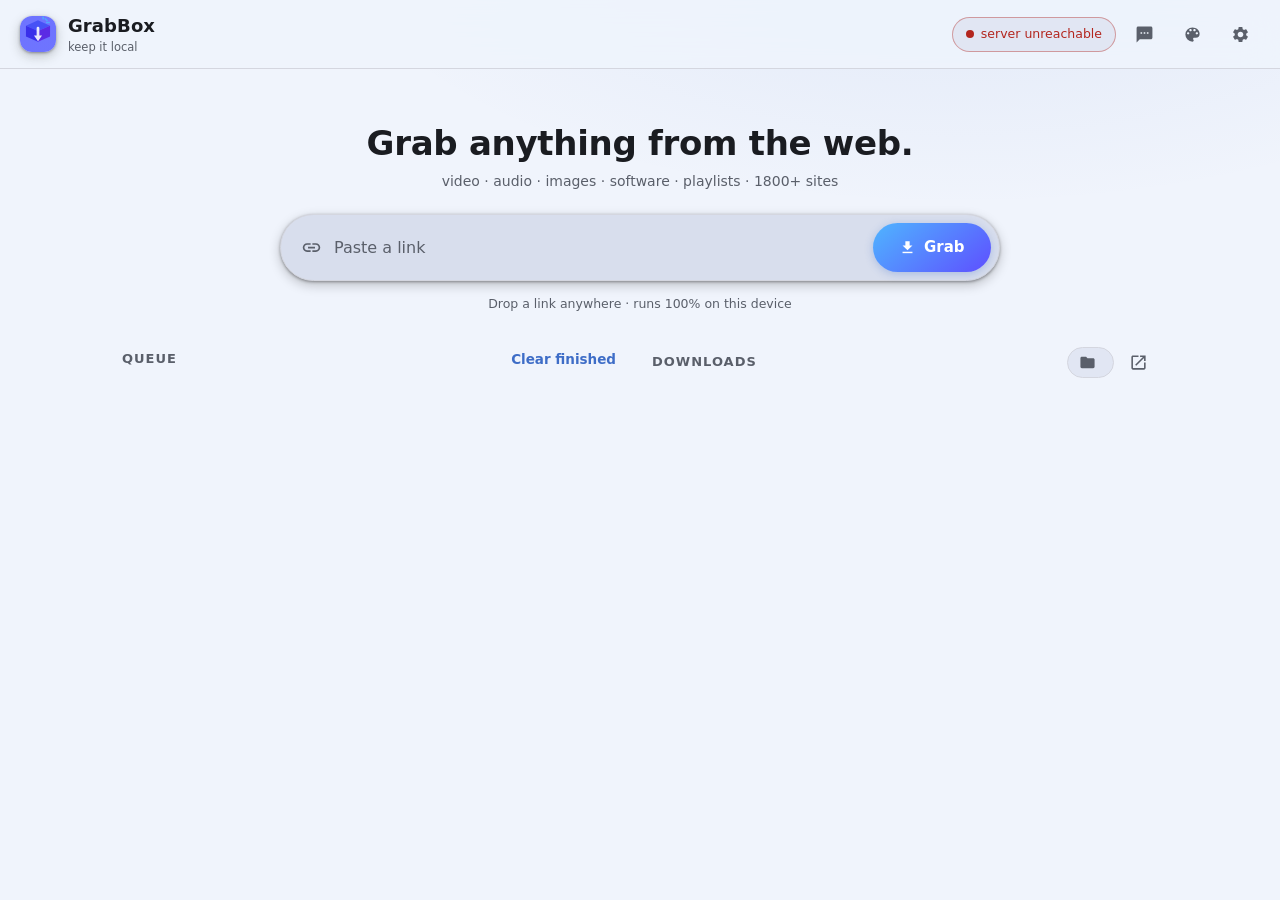
==== grabbox/web/index.html @ bd609af9 "🐎 Horse engine: segmented turbo, pause/resume, persistent queue, Android browser One spec, three sta" ====
<!DOCTYPE html>
<html lang="en">
<head>
<meta charset="utf-8">
<meta name="viewport" content="width=device-width, initial-scale=1">
<title>GrabBox — keep it local</title>
<link rel="stylesheet" href="style.css">
<link rel="icon" href="icon.svg" type="image/svg+xml">
</head>
<body>

<!-- inline icon set (Material paths, currentColor) -->
<svg width="0" height="0" style="position:absolute" aria-hidden="true">
  <symbol id="i-logo" viewBox="0 0 100 100">
      <linearGradient id="gt" x1="16.5" y1="26.8" x2="83.5" y2="26.8">
        <stop offset="0" stop-color="#4652f6"/>
        <stop offset="1" stop-color="#5b2be4"/>
      </linearGradient>

      <linearGradient id="gl" x1="16.5" y1="26.8" x2="50" y2="71.6">
        <stop offset="0" stop-color="#392fea"/>
        <stop offset="1" stop-color="#5b2be4"/>
      </linearGradient>

      <linearGradient id="gr" x1="50" y1="41.6" x2="50" y2="71.6">
        <stop offset="0" stop-color="#5b2be4"/>
        <stop offset="1" stop-color="#631fd8"/>
      </linearGradient>

      <linearGradient id="gs" x1="64" y1="1" x2="86" y2="20">
        <stop offset="0" stop-color="#4faaff"/>
        <stop offset="1" stop-color="#1b7de4"/>
      </linearGradient>

      <linearGradient id="gb" x1="0" y1="0" x2="100" y2="100">
        <stop offset="0" stop-color="#6e74ff"/>
        <stop offset="1" stop-color="#8e5ef4"/>
      </linearGradient>

      <rect x="0" y="0" width="100" height="100" fill="url(#gb)"/>
      <path d="M50.00,12.00 83.50,26.80 50.00,41.60 16.50,26.80 Z" fill="url(#gt)"/>
      <path d="M16.50,26.80 50.00,41.60 50.00,71.60 16.50,56.80 Z" fill="url(#gl)"/>
      <path d="M50.00,41.60 83.50,26.80 83.50,56.80 50.00,71.60 Z" fill="url(#gr)"/>
      <path d="M64.40,1.00 64.71,1.02 65.02,1.10 65.31,1.22 65.58,1.38 65.81,1.59 66.02,1.82 66.18,2.09 66.30,2.38 66.38,2.69 66.40,3.00 66.40,8.00 66.38,8.31 66.30,8.62 66.18,8.91 66.02,9.18 65.81,9.41 65.58,9.62 65.31,9.78 65.02,9.90 64.71,9.98 64.40,10.00 64.00,10.00 63.69,9.98 63.38,9.90 63.09,9.78 62.82,9.62 62.59,9.41 62.38,9.18 62.22,8.91 62.10,8.62 62.02,8.31 62.00,8.00 62.00,3.00 62.02,2.69 62.10,2.38 62.22,2.09 62.38,1.82 62.59,1.59 62.82,1.38 63.09,1.22 63.38,1.10 63.69,1.02 64.00,1.00 Z" fill="url(#gs)" opacity="0.95"/>
      <path d="M76.41,11.09 76.78,11.59 76.98,12.19 76.98,12.81 76.78,13.41 76.41,13.91 75.91,14.28 75.31,14.48 74.69,14.48 74.09,14.28 73.59,13.91 68.59,8.91 68.22,8.41 68.02,7.81 68.02,7.19 68.22,6.59 68.59,6.09 69.09,5.72 69.69,5.52 70.31,5.52 70.91,5.72 71.41,6.09 Z" fill="url(#gs)" opacity="0.95"/>
      <path d="M81.00,16.00 81.31,16.02 81.62,16.10 81.91,16.22 82.18,16.38 82.41,16.59 82.62,16.82 82.78,17.09 82.90,17.38 82.98,17.69 83.00,18.00 83.00,18.40 82.98,18.71 82.90,19.02 82.78,19.31 82.62,19.58 82.41,19.81 82.18,20.02 81.91,20.18 81.62,20.30 81.31,20.38 81.00,20.40 74.00,20.40 73.69,20.38 73.38,20.30 73.09,20.18 72.82,20.02 72.59,19.81 72.38,19.58 72.22,19.31 72.10,19.02 72.02,18.71 72.00,18.40 72.00,18.00 72.02,17.69 72.10,17.38 72.22,17.09 72.38,16.82 72.59,16.59 72.82,16.38 73.09,16.22 73.38,16.10 73.69,16.02 74.00,16.00 Z" fill="url(#gs)" opacity="0.95"/>
      <path d="M50.00,30.00 50.59,30.05 51.17,30.19 51.73,30.41 52.23,30.73 52.69,31.11 53.07,31.57 53.39,32.07 53.61,32.63 53.75,33.21 53.80,33.80 53.80,53.70 53.75,54.29 53.61,54.87 53.39,55.43 53.07,55.93 52.69,56.39 52.23,56.77 51.73,57.09 51.17,57.31 50.59,57.45 50.00,57.50 50.00,57.50 49.41,57.45 48.83,57.31 48.27,57.09 47.77,56.77 47.31,56.39 46.93,55.93 46.61,55.43 46.39,54.87 46.25,54.29 46.20,53.70 46.20,33.80 46.25,33.21 46.39,32.63 46.61,32.07 46.93,31.57 47.31,31.11 47.77,30.73 48.27,30.41 48.83,30.19 49.41,30.05 50.00,30.00 Z M38.80,54.00 61.20,54.00 50.00,70.00 Z" fill="#fff" fill-opacity="0.88"/>
  </symbol>
  <symbol id="i-download" viewBox="0 0 24 24"><path d="M19 9h-4V3H9v6H5l7 7 7-7z" fill="currentColor"/><path d="M5 18v2h14v-2H5z" fill="currentColor"/></symbol>
  <symbol id="i-settings" viewBox="0 0 24 24"><path d="M19.14 12.94c.04-.3.06-.61.06-.94s-.02-.64-.07-.94l2.03-1.58c.18-.14.23-.41.12-.61l-1.92-3.32c-.12-.22-.37-.29-.59-.22l-2.39.96c-.5-.38-1.03-.7-1.62-.94l-.36-2.54c-.04-.24-.24-.41-.48-.41h-3.84c-.24 0-.43.17-.47.41l-.36 2.54c-.59.24-1.13.57-1.62.94l-2.39-.96c-.22-.08-.47 0-.59.22L2.74 8.87c-.12.21-.08.47.12.61l2.03 1.58c-.05.3-.09.63-.09.94s.02.64.07.94l-2.03 1.58c-.18.14-.23.41-.12.61l1.92 3.32c.12.22.37.29.59.22l2.39-.96c.5.38 1.03.7 1.62.94l.36 2.54c.05.24.24.41.48.41h3.84c.24 0 .44-.17.47-.41l.36-2.54c.59-.24 1.13-.56 1.62-.94l2.39.96c.22.08.47 0 .59-.22l1.92-3.32c.12-.22.07-.47-.12-.61l-2.01-1.58zM12 15.6c-1.98 0-3.6-1.62-3.6-3.6s1.62-3.6 3.6-3.6 3.6 1.62 3.6 3.6-1.62 3.6-3.6 3.6z" fill="currentColor"/></symbol>
  <symbol id="i-palette" viewBox="0 0 24 24"><path d="M12 3a9 9 0 0 0 0 18c.83 0 1.5-.67 1.5-1.5 0-.39-.15-.74-.39-1.01-.23-.26-.38-.61-.38-.99 0-.83.67-1.5 1.5-1.5H16a5 5 0 0 0 5-5c0-4.42-4.03-8-9-8zm-5.5 9c-.83 0-1.5-.67-1.5-1.5S5.67 9 6.5 9 8 9.67 8 10.5 7.33 12 6.5 12zm3-4C8.67 8 8 7.33 8 6.5S8.67 5 9.5 5s1.5.67 1.5 1.5S10.33 8 9.5 8zm5 0c-.83 0-1.5-.67-1.5-1.5S13.67 5 14.5 5s1.5.67 1.5 1.5S15.33 8 14.5 8zm3 4c-.83 0-1.5-.67-1.5-1.5S16.67 9 17.5 9s1.5.67 1.5 1.5-.67 1.5-1.5 1.5z" fill="currentColor"/></symbol>
  <symbol id="i-folder" viewBox="0 0 24 24"><path d="M10 4H4c-1.1 0-2 .9-2 2v12c0 1.1.9 2 2 2h16c1.1 0 2-.9 2-2V8c0-1.1-.9-2-2-2h-8l-2-2z" fill="currentColor"/></symbol>
  <symbol id="i-open" viewBox="0 0 24 24"><path d="M19 19H5V5h7V3H5c-1.1 0-2 .9-2 2v14c0 1.1.9 2 2 2h14c1.1 0 2-.9 2-2v-7h-2v7zM14 3v2h3.59l-9.83 9.83 1.41 1.41L19 6.41V10h2V3h-7z" fill="currentColor"/></symbol>
  <symbol id="i-trash" viewBox="0 0 24 24"><path d="M6 19c0 1.1.9 2 2 2h8c1.1 0 2-.9 2-2V7H6v12zM19 4h-3.5l-1-1h-5l-1 1H5v2h14V4z" fill="currentColor"/></symbol>
  <symbol id="i-close" viewBox="0 0 24 24"><path d="M19 6.41 17.59 5 12 10.59 6.41 5 5 6.41 10.59 12 5 17.59 6.41 19 12 13.41 17.59 19 19 17.59 13.41 12z" fill="currentColor"/></symbol>
  <symbol id="i-link" viewBox="0 0 24 24"><path d="M3.9 12c0-1.71 1.39-3.1 3.1-3.1h4V7H7c-2.76 0-5 2.24-5 5s2.24 5 5 5h4v-1.9H7c-1.71 0-3.1-1.39-3.1-3.1zM8 13h8v-2H8v2zm9-6h-4v1.9h4c1.71 0 3.1 1.39 3.1 3.1s-1.39 3.1-3.1 3.1h-4V17h4c2.76 0 5-2.24 5-5s-2.24-5-5-5z" fill="currentColor"/></symbol>
  <symbol id="i-check" viewBox="0 0 24 24"><path d="M9 16.17 4.83 12l-1.42 1.41L9 19 21 7l-1.41-1.41z" fill="currentColor"/></symbol>
  <symbol id="i-puzzle" viewBox="0 0 24 24"><path d="M20.5 11H19V7c0-1.1-.9-2-2-2h-4V3.5C13 2.12 11.88 1 10.5 1S8 2.12 8 3.5V5H4c-1.1 0-1.99.9-1.99 2v3.8H3.5c1.49 0 2.7 1.21 2.7 2.7s-1.21 2.7-2.7 2.7H2V20c0 1.1.9 2 2 2h3.8v-1.5c0-1.49 1.21-2.7 2.7-2.7 1.49 0 2.7 1.21 2.7 2.7V22H17c1.1 0 2-.9 2-2v-4h1.5c1.38 0 2.5-1.12 2.5-2.5S21.88 11 20.5 11z" fill="currentColor"/></symbol>
  <symbol id="i-update" viewBox="0 0 24 24"><path d="M21 10.12h-6.78l2.74-2.82c-2.73-2.7-7.15-2.8-9.88-.1-2.73 2.71-2.73 7.08 0 9.79 2.73 2.71 7.15 2.71 9.88 0C18.32 15.65 19 14.08 19 12.1h2c0 1.98-.88 4.55-2.64 6.29-3.51 3.48-9.21 3.48-12.72 0-3.5-3.47-3.53-9.11-.02-12.58 3.51-3.47 9.14-3.47 12.65 0L21 3v7.12z" fill="currentColor"/></symbol>
  <symbol id="i-warn" viewBox="0 0 24 24"><path d="M1 21h22L12 2 1 21zm12-3h-2v-2h2v2zm0-4h-2v-4h2v4z" fill="currentColor"/></symbol>
  <symbol id="i-play" viewBox="0 0 24 24"><path d="M8 5v14l11-7z" fill="currentColor"/></symbol>
  <symbol id="i-pause" viewBox="0 0 24 24"><path d="M6 4h4v16H6zM14 4h4v16h-4z" fill="currentColor"/></symbol>
  <symbol id="i-retry" viewBox="0 0 24 24"><path d="M17.65 6.35A8 8 0 1 0 19.73 14h-2.08a6 6 0 1 1-1.41-6.24L13 11h7V4l-2.35 2.35z" fill="currentColor"/></symbol>
  <symbol id="i-chat" viewBox="0 0 24 24"><path d="M20 2H4c-1.1 0-1.99.9-1.99 2L2 22l4-4h14c1.1 0 2-.9 2-2V4c0-1.1-.9-2-2-2zM9 11H7V9h2v2zm4 0h-2V9h2v2zm4 0h-2V9h2v2z" fill="currentColor"/></symbol>
</svg>

<header class="topbar">
  <div class="brand">
    <svg class="logo" aria-hidden="true"><use href="#i-logo"/></svg>
    <div class="brand-text">
      <h1>GrabBox</h1>
      <p class="tag">keep it local</p>
    </div>
  </div>
  <div class="topbar-right">
    <button id="health" class="pill" title="checking…">checking…</button>
    <button id="feedbackBtn" class="icon-btn" title="Send feedback (email)"><svg><use href="#i-chat"/></svg></button>
    <button id="themeBtn" class="icon-btn" title="Theme"><svg><use href="#i-palette"/></svg></button>
    <button id="settingsBtn" class="icon-btn" title="Settings"><svg><use href="#i-settings"/></svg></button>
  </div>
</header>

<div id="setupBanner" class="banner hidden">
  <svg class="mini"><use href="#i-warn"/></svg>
  <span id="setupText">Setup needed.</span>
  <button id="setupGo" class="text-btn">Fix it</button>
</div>

<main>
  <!-- HERO -->
  <section class="hero">
    <h2 class="hero-line">Grab anything from the web.</h2>
    <p class="hero-sub">video · audio · images · software · playlists · 1800+ sites</p>
    <div class="paste-box" id="pasteBox">
      <svg class="lead"><use href="#i-link"/></svg>
      <input id="url" type="url" placeholder="Paste a link"
             autocomplete="off" spellcheck="false" enterkeyhint="go">
      <button id="go" class="filled-btn grab-btn">
        <svg class="mini"><use href="#i-download"/></svg><span>Grab</span>
      </button>
    </div>
    <div class="hero-hints">
      <span id="clipHint" class="chip ghost-chip hidden" role="button" tabindex="0">
        <svg class="mini"><use href="#i-link"/></svg>
        <b id="clipUrl"></b><span class="use">use it</span>
      </span>
      <span class="hint-text">Drop a link anywhere · runs 100% on this device</span>
    </div>
  </section>

  <!-- RESULT SHEET -->
  <section id="result" class="sheet hidden" aria-live="polite">
    <button id="rClose" class="icon-btn sheet-close" title="Close"><svg><use href="#i-close"/></svg></button>
    <div class="sheet-head">
      <div class="thumb-wrap"><img id="rThumb" alt=""><svg id="rThumbPh" class="thumb-ph"><use href="#i-play"/></svg></div>
      <div class="sheet-meta">
        <span id="rBadge" class="badge">…</span>
        <h2 id="rTitle">Analyzing…</h2>
        <p id="rSub" class="meta-line">—</p>
        <div id="rWarn" class="warnbox hidden"></div>
      </div>
    </div>

    <div id="rErrWrap" class="hidden">
      <p id="rErr" class="err-line"></p>
      <p id="rErrHint" class="hint-line"></p>
    </div>

    <div id="rOkWrap" class="hidden">
      <div id="rKinds" class="segmented" role="tablist"></div>
      <div id="rQuality" class="quality-grid"></div>
      <div id="rPlaylist" class="playlist-box hidden">
        <b>Playlist</b> — every item downloads numbered in order.
        <ul id="rPlaylistList"></ul>
      </div>
      <details class="advanced">
        <summary>Advanced</summary>
        <div class="adv-grid">
          <label class="field"><span>Save as</span>
            <input id="rName" type="text" placeholder="original name">
          </label>
          <label class="check-row"><input id="rCookies" type="checkbox">
            <span>Use browser cookies (fix for stubborn 403s)</span></label>
        </div>
      </details>
      <div class="sheet-actions">
        <span id="rSize" class="size-hint"></span>
        <button id="rDownload" class="filled-btn big" disabled>
          <svg class="mini"><use href="#i-download"/></svg><span>Download</span>
        </button>
      </div>
    </div>
  </section>

  <!-- QUEUE + FILES -->
  <div class="sections">
    <section class="panel">
      <div class="panel-head">
        <h3>Queue</h3>
        <button id="clearJobs" class="text-btn">Clear finished</button>
      </div>
      <div id="jobs" class="jobs"></div>
    </section>

    <section class="panel">
      <div class="panel-head">
        <h3>Downloads</h3>
        <div class="head-actions">
          <span id="dirChip" class="dir-chip" title=""><svg class="mini"><use href="#i-folder"/></svg><b id="dirName"></b></span>
          <button id="openDir" class="icon-btn" title="Open folder"><svg><use href="#i-open"/></svg></button>
        </div>
      </div>
      <div id="files" class="files"></div>
    </section>
  </div>
</main>

<!-- THEME POPUP -->
<div id="themeDlg" class="scrim hidden">
  <div class="dlg narrow pop-anchor">
    <div class="dlg-head"><h3>Theme</h3>
      <button class="icon-btn" data-close="themeDlg"><svg><use href="#i-close"/></svg></button></div>
    <div class="seg-col">
      <span class="dlg-label">Mode</span>
      <div id="tModes" class="segmented">
        <button data-mode="auto">Auto</button><button data-mode="dark">Dark</button><button data-mode="light">Light</button>
      </div>
    </div>
    <div class="seg-col">
      <span class="dlg-label">Accent</span>
      <div id="tSeeds" class="swatches"></div>
    </div>
  </div>
</div>

<!-- SETTINGS -->
<div id="settings" class="scrim hidden">
  <div class="dlg">
    <div class="dlg-head"><h3>Settings</h3>
      <button class="icon-btn" data-close="settings"><svg><use href="#i-close"/></svg></button></div>

    <label class="field"><span>Download folder</span>
      <div class="row-gap">
        <input id="sDir" type="text" spellcheck="false">
        <button id="sBrowse" class="tonal-btn hidden">Browse…</button>
      </div>
    </label>

    <div class="two-col">
      <label class="field"><span>Parallel downloads</span>
        <select id="sConc"><option>1</option><option>2</option><option>3</option><option>4</option></select>
      </label>
      <label class="field"><span>Cookies from browser</span>
        <select id="sCookies">
          <option value="">None</option><option>chrome</option><option>firefox</option>
          <option>edge</option><option>brave</option><option>safari</option>
        </select>
      </label>
    </div>

    <div class="two-col">
      <label class="field"><span>🐎 Connections per file</span>
        <select id="sConn">
          <option>1</option><option>2</option><option>4</option>
          <option>8</option><option>12</option><option>16</option>
        </select>
      </label>
      <label class="field"><span>Speed limit</span>
        <select id="sLimit">
          <option value="0">Unlimited</option>
          <option value="512">512 KB/s</option>
          <option value="1024">1 MB/s</option>
          <option value="5120">5 MB/s</option>
          <option value="10240">10 MB/s</option>
          <option value="51200">50 MB/s</option>
        </select>
      </label>
    </div>
    <label class="check-row switch-row"><span>🐎 Turbo — segmented fast downloads</span>
      <input id="sTurbo" type="checkbox" class="switch"></label>

    <label class="check-row switch-row"><span>Watch clipboard for links</span>
      <input id="sClip" type="checkbox" class="switch"></label>

    <div class="dlg-actions col">
      <button id="sExtension" class="tonal-btn"><svg class="mini"><use href="#i-puzzle"/></svg><span>Add the browser extension</span></button>
      <button id="sUpdate" class="tonal-btn"><svg class="mini"><use href="#i-update"/></svg><span>Update yt-dlp</span></button>
    </div>

    <pre id="sHealth" class="healthbox"></pre>

    <div class="dlg-foot">
      <button id="sFeedback" class="text-btn">
        <svg class="mini"><use href="#i-chat"/></svg> Feedback</button>
      <button id="sSave" class="filled-btn">Save</button>
    </div>
  </div>
</div>

<!-- EXTENSION GUIDE -->
<div id="extDlg" class="scrim hidden">
  <div class="dlg">
    <div class="dlg-head"><h3>Add the browser extension</h3>
      <button class="icon-btn" data-close="extDlg"><svg><use href="#i-close"/></svg></button></div>
    <div id="extBrowserTabs" class="segmented">
      <button data-b="chrome" class="on">Chrome / Edge / Brave</button>
      <button data-b="firefox">Firefox</button>
    </div>
    <ol id="extSteps" class="steps"></ol>
    <p class="meta-line">The icon stays <b>faded</b> until a page has something worth
      grabbing — then it lights up with a count. Right-click anything →
      <b>Grab with GrabBox</b>.</p>
    <div class="dlg-foot">
      <button id="extOpenFolder" class="tonal-btn hidden">Open extension folder</button>
      <button class="filled-btn" data-close="extDlg">Done</button>
    </div>
  </div>
</div>

<!-- drag-drop overlay -->
<div id="dropOverlay" class="drop-overlay hidden">
  <div class="drop-card">
    <svg class="big-ico"><use href="#i-download"/></svg>
    <p>Drop the link to grab it</p>
  </div>
</div>

<div id="toast" class="toast hidden" role="status"></div>

<script src="app.js"></script>
</body>
</html>
---- grabbox/web/style.css ----
/* GrabBox UI v2 — Material-adaptive design system.
   All colors are set by app.js as CSS vars (seed → tonal palette).
   Values below are the dark-blue fallback before JS runs. */

:root {
  --sc-primary: #a8c7fa;
  --sc-on-primary: #0a305f;
  --sc-primary-container: #2a4670;
  --sc-on-primary-container: #d7e3ff;
  --sc-surface: #111318;
  --sc-surface-low: #16181d;
  --sc-surface-container: #1b1d23;
  --sc-surface-high: #23262d;
  --sc-surface-highest: #2b2e36;
  --sc-on-surface: #e4e6ec;
  --sc-on-surface-variant: #9aa0ac;
  --sc-outline: #3c4048;
  --sc-outline-variant: #2a2d34;
  --sc-error: #f2b8b5;
  --sc-error-container: #5c1f22;
  --sc-on-error-container: #ffd9d7;
  --sc-grad: linear-gradient(140deg, #6e74ff, #8e5ef4);
  --r-s: 10px; --r-m: 14px; --r-l: 20px; --r-xl: 28px;
  --elev-1: 0 1px 3px rgba(0,0,0,.35), 0 4px 12px rgba(0,0,0,.22);
  --elev-2: 0 6px 20px rgba(0,0,0,.4), 0 2px 6px rgba(0,0,0,.3);
  --ease: cubic-bezier(.2,.9,.25,1);
}

* { box-sizing: border-box; }
html { -webkit-text-size-adjust: 100%; text-size-adjust: 100%; scroll-behavior: smooth; }
body {
  margin: 0;
  background:
    radial-gradient(1100px 480px at 75% -8%, color-mix(in srgb, var(--sc-primary) 9%, transparent) 0%, transparent 58%),
    var(--sc-surface);
  color: var(--sc-on-surface);
  font: 15px/1.5 system-ui, -apple-system, "Segoe UI", Roboto, "Helvetica Neue", sans-serif;
  min-height: 100vh;
  -webkit-font-smoothing: antialiased;
  -moz-osx-font-smoothing: grayscale;
  text-rendering: optimizeLegibility;
  transition: background-color .25s var(--ease), color .25s var(--ease);
  overflow-x: hidden;
}

h1, h2, h3 { margin: 0; font-weight: 650; }
h1 { font-size: 18px; letter-spacing: .1px; }
h2 { font-size: 19px; line-height: 1.3; }
h3 { font-size: 13px; font-weight: 600; text-transform: uppercase; letter-spacing: 1px; color: var(--sc-on-surface-variant); }

svg { fill: currentColor; }
button svg { width: 19px; height: 19px; }
svg.mini { width: 17px; height: 17px; flex: none; }
.hidden { display: none !important; }
button { font: inherit; cursor: pointer; border: 0; color: inherit; background: none; }
input, select { font: inherit; }
::selection { background: color-mix(in srgb, var(--sc-primary) 35%, transparent); }

/* ---------------------------------------------------------------- top bar */

.topbar {
  display: flex; align-items: center; justify-content: space-between;
  padding: 12px 20px;
  position: sticky; top: 0; z-index: 10;
  background: color-mix(in srgb, var(--sc-surface) 82%, transparent);
  backdrop-filter: saturate(180%) blur(16px);
  -webkit-backdrop-filter: saturate(180%) blur(16px);
  border-bottom: 1px solid var(--sc-outline-variant);
  contain: layout paint style;
}
.brand { display: flex; align-items: center; gap: 12px; }
.logo { width: 36px; height: 36px; border-radius: 12px; box-shadow: var(--elev-1); }
.tag { margin: 0; font-size: 11.5px; color: var(--sc-on-surface-variant); }
.topbar-right { display: flex; align-items: center; gap: 8px; }

.icon-btn {
  width: 40px; height: 40px; border-radius: 50%;
  display: grid; place-items: center;
  color: var(--sc-on-surface-variant);
  transition: background .15s var(--ease), color .15s var(--ease);
}
.icon-btn:hover { background: color-mix(in srgb, var(--sc-on-surface) 9%, transparent); color: var(--sc-on-surface); }
.icon-btn:active { background: color-mix(in srgb, var(--sc-on-surface) 15%, transparent); }

.pill {
  font-size: 12.5px; padding: 7px 13px; border-radius: 999px;
  background: var(--sc-surface-container);
  border: 1px solid var(--sc-outline-variant);
  color: var(--sc-on-surface-variant);
  white-space: nowrap; display: inline-flex; align-items: center; gap: 7px;
  transition: background .15s var(--ease);
}
.pill:hover { background: var(--sc-surface-high); }
.pill::before { content: ""; width: 8px; height: 8px; border-radius: 50%; background: var(--sc-on-surface-variant); }
.pill.ok::before { background: #7bd88f; }
.pill.ok { color: #9fe3ae; border-color: color-mix(in srgb, #7bd88f 30%, transparent); }
.pill.warn::before { background: #f0b429; }
.pill.warn { color: #f6c453; border-color: color-mix(in srgb, #f0b429 34%, transparent); }
.pill.bad::before { background: var(--sc-error); animation: pulse 1.4s infinite; }
.pill.bad { color: var(--sc-error); border-color: color-mix(in srgb, var(--sc-error) 40%, transparent); }
@keyframes pulse { 50% { opacity: .35; } }

/* ---------------------------------------------------------------- banner */

.banner {
  max-width: 1080px; margin: 14px auto 0; padding: 10px 14px 10px 16px;
  display: flex; align-items: center; gap: 10px;
  background: color-mix(in srgb, #f0b429 14%, var(--sc-surface-container));
  border: 1px solid color-mix(in srgb, #f0b429 38%, transparent);
  border-radius: var(--r-m); color: #f6c453; font-size: 13.5px;
}
.banner svg { color: #f6c453; }
.banner .text-btn { margin-left: auto; color: #f6c453; }

/* ------------------------------------------------------------------ hero */

main { max-width: 1080px; margin: 0 auto; padding: 26px 20px 90px; display: grid; gap: 22px; }

.hero { text-align: center; padding: 26px 0 6px; }
.hero-line { font-size: clamp(24px, 3.6vw, 34px); font-weight: 700; letter-spacing: -.3px; }
.hero-sub { margin: 6px 0 22px; color: var(--sc-on-surface-variant); font-size: 14px; }

.paste-box {
  max-width: 720px; margin: 0 auto;
  display: flex; align-items: center; gap: 8px;
  background: var(--sc-surface-high);
  border: 1px solid var(--sc-outline-variant);
  border-radius: 999px; padding: 8px 8px 8px 20px;
  box-shadow: var(--elev-1);
  transition: border-color .2s var(--ease), box-shadow .2s var(--ease), background .25s var(--ease);
}
.paste-box:focus-within {
  border-color: var(--sc-primary);
  box-shadow: var(--elev-1), 0 0 0 3px color-mix(in srgb, var(--sc-primary) 22%, transparent);
}
.paste-box .lead { width: 21px; height: 21px; color: var(--sc-on-surface-variant); flex: none; }
#url {
  flex: 1; min-width: 0; border: 0; outline: none; background: none;
  color: var(--sc-on-surface); font-size: 16px; padding: 10px 4px;
}
#url::placeholder { color: var(--sc-on-surface-variant); }

.filled-btn {
  display: inline-flex; align-items: center; gap: 8px;
  background: var(--sc-grad);
  color: var(--sc-btn-text, #fff);
  font-weight: 600; border-radius: 999px; padding: 12px 22px;
  box-shadow: 0 2px 8px color-mix(in srgb, var(--sc-primary) 30%, transparent);
  transition: transform .15s var(--ease), box-shadow .2s var(--ease), filter .15s var(--ease), opacity .2s;
  will-change: transform;
  -webkit-tap-highlight-color: transparent;
  touch-action: manipulation;
}
.filled-btn:hover { filter: brightness(1.08); box-shadow: 0 4px 14px color-mix(in srgb, var(--sc-primary) 40%, transparent); }
.filled-btn:active { transform: scale(.96); }
.filled-btn:disabled { opacity: .45; cursor: default; box-shadow: none; filter: none; transform: none; pointer-events: none; }
.grab-btn { padding: 13px 26px; font-size: 15px; }
.filled-btn.big { padding: 13px 30px; font-size: 15.5px; }

.tonal-btn {
  display: inline-flex; align-items: center; justify-content: center; gap: 8px;
  background: var(--sc-primary-container); color: var(--sc-on-primary-container);
  font-weight: 550; border-radius: 999px; padding: 11px 18px;
  transition: filter .15s var(--ease), transform .08s var(--ease);
}
.tonal-btn:hover { filter: brightness(1.1); }
.tonal-btn:active { transform: scale(.97); }

.text-btn {
  display: inline-flex; align-items: center; gap: 6px;
  color: var(--sc-primary); font-weight: 600; font-size: 13.5px;
  padding: 7px 12px; border-radius: 999px;
  transition: background .15s var(--ease);
}
.text-btn:hover { background: color-mix(in srgb, var(--sc-primary) 12%, transparent); }

.hero-hints { display: flex; align-items: center; justify-content: center; gap: 14px; margin-top: 14px; flex-wrap: wrap; }
.hint-text { font-size: 12.5px; color: var(--sc-on-surface-variant); }
.ghost-chip {
  display: inline-flex; align-items: center; gap: 7px; max-width: 460px;
  background: var(--sc-surface-container); border: 1px dashed var(--sc-outline);
  color: var(--sc-on-surface-variant);
  font-size: 12.5px; padding: 7px 13px; border-radius: 999px; cursor: pointer;
  transition: border-color .15s var(--ease), color .15s var(--ease);
}
.ghost-chip:hover { border-color: var(--sc-primary); color: var(--sc-on-surface); }
.ghost-chip b { font-weight: 500; overflow: hidden; text-overflow: ellipsis; white-space: nowrap; }
.ghost-chip .use { color: var(--sc-primary); font-weight: 650; flex: none; }

/* ------------------------------------------------------------------ sheet */

.sheet {
  position: relative;
  background: var(--sc-surface-container);
  border: 1px solid var(--sc-outline-variant);
  border-radius: var(--r-xl); padding: 22px;
  box-shadow: var(--elev-1);
  animation: sheet-in .32s var(--ease);
  display: grid; gap: 18px;
}
@keyframes sheet-in { from { opacity: 0; transform: translateY(14px) scale(.985); } }
.sheet-close { position: absolute; top: 14px; right: 14px; }

.sheet-head { display: flex; gap: 18px; align-items: flex-start; padding-right: 36px; }
.thumb-wrap { position: relative; flex: none; width: 168px; aspect-ratio: 16/9; border-radius: var(--r-m); overflow: hidden; background: var(--sc-surface-high); display: grid; place-items: center; }
.thumb-wrap img { width: 100%; height: 100%; object-fit: cover; display: block; }
.thumb-wrap img[src=""], .thumb-wrap img:not([src]) { display: none; }
.thumb-ph { width: 34px; height: 34px; color: var(--sc-on-surface-variant); opacity: .6; }
.sheet-meta { min-width: 0; }

.badge {
  display: inline-block; font-size: 11px; font-weight: 700; letter-spacing: .9px;
  text-transform: uppercase; color: var(--sc-on-primary-container);
  background: var(--sc-primary-container);
  padding: 4px 10px; border-radius: 999px; margin-bottom: 8px;
}
.meta-line { margin: 6px 0 0; color: var(--sc-on-surface-variant); font-size: 13px; overflow-wrap: anywhere; }

.warnbox {
  margin-top: 10px; padding: 10px 12px; border-radius: var(--r-s);
  background: color-mix(in srgb, #f0b429 13%, transparent);
  border: 1px solid color-mix(in srgb, #f0b429 34%, transparent);
  color: #f6c453; font-size: 12.5px;
}
.err-line { margin: 0; color: var(--sc-error); font-size: 14px; overflow-wrap: anywhere; }
.hint-line { margin: 8px 0 0; color: #f6c453; font-size: 13px; background: color-mix(in srgb, #f0b429 10%, transparent); border-radius: var(--r-s); padding: 9px 12px; border: 1px solid color-mix(in srgb, #f0b429 28%, transparent); overflow-wrap: anywhere; }

/* segmented control */
.segmented {
  display: inline-flex; background: var(--sc-surface-high);
  border-radius: 999px; padding: 4px; gap: 4px; border: 1px solid var(--sc-outline-variant);
}
.segmented button {
  padding: 8px 18px; border-radius: 999px; font-size: 13.5px; font-weight: 550;
  color: var(--sc-on-surface-variant); white-space: nowrap;
  transition: background .18s var(--ease), color .18s var(--ease);
}
.segmented button:hover { color: var(--sc-on-surface); }
.segmented button.on {
  background: var(--sc-primary-container); color: var(--sc-on-primary-container);
  box-shadow: var(--elev-1);
}

/* quality chips */
.quality-grid { display: flex; flex-wrap: wrap; gap: 9px; }
.qchip {
  display: grid; gap: 1px; justify-items: center; text-align: center;
  padding: 10px 16px; border-radius: 16px; min-width: 78px;
  background: var(--sc-surface-high);
  border: 1px solid var(--sc-outline-variant);
  color: var(--sc-on-surface);
  transition: border-color .15s var(--ease), background .18s var(--ease), transform .08s var(--ease);
}
.qchip:hover { border-color: var(--sc-outline); background: var(--sc-surface-highest); }
.qchip:active { transform: scale(.96); }
.qchip .q-label { font-weight: 650; font-size: 14.5px; }
.qchip .q-sub { font-size: 11.5px; color: var(--sc-on-surface-variant); }
.qchip.on {
  background: var(--sc-primary-container);
  border-color: color-mix(in srgb, var(--sc-primary) 55%, transparent);
  color: var(--sc-on-primary-container);
}
.qchip.on .q-sub { color: color-mix(in srgb, var(--sc-on-primary-container) 72%, transparent); }

.playlist-box {
  background: var(--sc-surface-low); border: 1px solid var(--sc-outline-variant);
  border-radius: var(--r-m); padding: 12px 14px; font-size: 13px; color: var(--sc-on-surface-variant);
}
.playlist-box ul { list-style: none; margin: 8px 0 0; padding: 0; max-height: 180px; overflow: auto; }
.playlist-box li { padding: 5px 8px; border-radius: 8px; font-size: 13px; display: flex; gap: 9px; color: var(--sc-on-surface); }
.playlist-box li:nth-child(odd) { background: var(--sc-surface-container); }
.playlist-box .idx { color: var(--sc-on-surface-variant); min-width: 24px; }

.advanced summary {
  cursor: pointer; font-size: 13px; font-weight: 600; color: var(--sc-on-surface-variant);
  padding: 6px 2px; user-select: none;
}
.advanced summary:hover { color: var(--sc-on-surface); }
.adv-grid { display: grid; gap: 12px; padding: 10px 2px 2px; }

.field { display: grid; gap: 6px; font-size: 12.5px; color: var(--sc-on-surface-variant); font-weight: 550; }
.field input, .field select {
  width: 100%; background: var(--sc-surface-high); color: var(--sc-on-surface);
  border: 1px solid var(--sc-outline-variant); border-radius: var(--r-s);
  padding: 11px 13px; outline: none; font-weight: 400;
  transition: border-color .15s var(--ease), box-shadow .15s var(--ease);
}
.field input:focus, .field select:focus { border-color: var(--sc-primary); box-shadow: 0 0 0 3px color-mix(in srgb, var(--sc-primary) 20%, transparent); }

.check-row { display: flex; align-items: center; gap: 10px; font-size: 13.5px; color: var(--sc-on-surface-variant); cursor: pointer; }
.check-row input[type=checkbox] { width: 17px; height: 17px; accent-color: var(--sc-primary); cursor: pointer; }
.switch-row { justify-content: space-between; }
input.switch { appearance: none; width: 46px; height: 26px; border-radius: 999px; background: var(--sc-surface-highest); border: 1px solid var(--sc-outline); position: relative; transition: background .2s var(--ease); flex: none; cursor: pointer; }
input.switch::after { content: ""; position: absolute; top: 2px; left: 2px; width: 20px; height: 20px; border-radius: 50%; background: var(--sc-on-surface-variant); transition: transform .2s var(--ease), background .2s var(--ease); }
input.switch:checked { background: var(--sc-primary); border-color: var(--sc-primary); }
input.switch:checked::after { transform: translateX(20px); background: #fff; }
body.light input.switch:checked::after { background: var(--sc-on-primary); }

.sheet-actions { display: flex; align-items: center; justify-content: flex-end; gap: 14px; }
.size-hint { margin-right: auto; color: var(--sc-on-surface-variant); font-size: 13px; }

/* ------------------------------------------------------------- sections */

.sections { display: grid; grid-template-columns: 1fr 1fr; gap: 20px; align-items: start; }
.panel { display: grid; gap: 12px; align-content: start; }
.panel-head { display: flex; align-items: center; justify-content: space-between; gap: 10px; padding: 0 2px; }
.head-actions { display: flex; align-items: center; gap: 4px; }
.dir-chip {
  display: inline-flex; align-items: center; gap: 6px; max-width: 220px;
  font-size: 12px; color: var(--sc-on-surface-variant);
  background: var(--sc-surface-container); border: 1px solid var(--sc-outline-variant);
  padding: 6px 11px; border-radius: 999px;
}
.dir-chip b { font-weight: 500; overflow: hidden; text-overflow: ellipsis; white-space: nowrap; }

.empty {
  background: var(--sc-surface-low); border: 1px dashed var(--sc-outline);
  border-radius: var(--r-l); padding: 26px; text-align: center;
  color: var(--sc-on-surface-variant); font-size: 13.5px;
}

.jobs, .files { display: grid; gap: 10px; align-content: start; contain: layout style; }
.jobs > *, .files > *, .sheet, .panel, .file { contain: layout paint; }

.job {
  background: var(--sc-surface-container); border: 1px solid var(--sc-outline-variant);
  border-radius: var(--r-l); padding: 13px 15px; display: grid; gap: 7px;
  transition: border-color .2s var(--ease), transform .2s var(--ease);
  will-change: transform;
}
.job-top { display: flex; align-items: center; justify-content: space-between; gap: 10px; }
.job-title { font-size: 14px; font-weight: 550; overflow: hidden; text-overflow: ellipsis; white-space: nowrap; }
.job-kind { font-size: 11px; color: var(--sc-on-surface-variant); text-transform: uppercase; letter-spacing: .6px; }
.job-sub { color: var(--sc-on-surface-variant); font-size: 12px; display: flex; gap: 6px; flex-wrap: wrap; align-items: center; }
.job-status { font-weight: 650; color: var(--sc-primary); }
.job.done .job-status { color: #9fe3ae; }
.job.error .job-status, .job.canceled .job-status { color: var(--sc-error); }

.bar { height: 7px; background: var(--sc-surface-highest); border-radius: 99px; overflow: hidden; }
.bar > i {
  display: block; height: 100%; width: 0; border-radius: 99px;
  background: var(--sc-grad);
  transform-origin: left center;
  transition: width .4s cubic-bezier(.2,.8,.2,1);
  will-change: width;
}
.job.done .bar > i { background: #7bd88f; }
.job.error .bar > i, .job.canceled .bar > i { background: var(--sc-error); }

.job-actions { display: flex; gap: 2px; flex: none; }
.job .err { color: var(--sc-error); font-size: 12.5px; overflow-wrap: anywhere; }
.job .hint { color: #f6c453; font-size: 12.5px; background: color-mix(in srgb, #f0b429 9%, transparent); padding: 7px 10px; border-radius: var(--r-s); overflow-wrap: anywhere; }

.file {
  display: flex; align-items: center; gap: 12px;
  background: var(--sc-surface-container); border: 1px solid var(--sc-outline-variant);
  border-radius: var(--r-l); padding: 10px 12px;
  transition: border-color .15s var(--ease), transform .15s var(--ease);
  -webkit-tap-highlight-color: transparent;
  will-change: transform;
}
.file:hover { border-color: var(--sc-outline); }
.file:active { transform: scale(.99); }
.file .ico { font-size: 19px; width: 34px; height: 34px; display: grid; place-items: center; background: var(--sc-surface-high); border-radius: 10px; flex: none; }
.file .meta { min-width: 0; flex: 1; }
.file .name { font-size: 13.5px; overflow: hidden; text-overflow: ellipsis; white-space: nowrap; }
.file .sub { font-size: 11.5px; color: var(--sc-on-surface-variant); }
.file .acts { display: flex; gap: 2px; flex: none; }
.file .acts .icon-btn { width: 34px; height: 34px; }
.file .acts .icon-btn svg { width: 17px; height: 17px; }
.file .acts .danger:hover { color: var(--sc-error); background: color-mix(in srgb, var(--sc-error) 12%, transparent); }

/* ---------------------------------------------------------------- dialogs */

.scrim {
  position: fixed; inset: 0; z-index: 40;
  background: rgba(5,6,10,.55); backdrop-filter: blur(3px);
  display: grid; place-items: center; padding: 18px;
  animation: fade-in .18s var(--ease);
}
@keyframes fade-in { from { opacity: 0; } }
.dlg {
  width: min(540px, 100%); max-height: 88vh; overflow: auto;
  background: var(--sc-surface-container);
  border: 1px solid var(--sc-outline-variant);
  border-radius: var(--r-xl); padding: 22px;
  box-shadow: var(--elev-2);
  display: grid; gap: 16px;
  animation: sheet-in .25s var(--ease);
}
.dlg.narrow { width: min(420px, 100%); }
.dlg.pop-anchor { place-self: start end; margin-top: 64px; }
.dlg-head { display: flex; align-items: center; justify-content: space-between; }
.two-col { display: grid; grid-template-columns: 1fr 1fr; gap: 12px; }
.row-gap { display: flex; gap: 10px; }
.row-gap .filled-btn, .row-gap .tonal-btn { flex: none; }
.dlg-actions { display: flex; gap: 10px; flex-wrap: wrap; }
.dlg-actions.col { flex-direction: column; align-items: stretch; }
.dlg-foot { display: flex; justify-content: flex-end; gap: 10px; }
.dlg-label { font-size: 12px; font-weight: 600; color: var(--sc-on-surface-variant); text-transform: uppercase; letter-spacing: .8px; }
.seg-col { display: grid; gap: 8px; }
.seg-col .segmented { justify-self: start; }

.healthbox {
  font: 12px/1.65 ui-monospace, "SF Mono", Menlo, Consolas, monospace;
  color: var(--sc-on-surface-variant);
  background: var(--sc-surface-low); border: 1px solid var(--sc-outline-variant);
  border-radius: var(--r-m); padding: 12px 14px; margin: 0;
  white-space: pre-wrap; overflow-wrap: anywhere;
}

.steps { margin: 0; padding-left: 20px; display: grid; gap: 8px; font-size: 13.5px; color: var(--sc-on-surface); }
.steps b { color: var(--sc-primary); }
.steps code { background: var(--sc-surface-highest); padding: 2px 7px; border-radius: 6px; font-size: 12.5px; }

/* swatches */
.swatches { display: flex; gap: 10px; flex-wrap: wrap; }
.swatch {
  width: 42px; height: 42px; border-radius: 50%; cursor: pointer;
  border: 3px solid transparent;
  transition: transform .12s var(--ease), border-color .15s var(--ease);
  display: grid; place-items: center;
}
.swatch:hover { transform: scale(1.1); }
.swatch.on { border-color: var(--sc-on-surface); }
.swatch svg { width: 18px; height: 18px; color: #fff; opacity: 0; }
.swatch.on svg { opacity: 1; }

/* ------------------------------------------------------------------ toast */

.toast {
  position: fixed; left: 50%; bottom: 28px; transform: translateX(-50%);
  background: var(--sc-surface-highest); border: 1px solid var(--sc-outline);
  color: var(--sc-on-surface); font-size: 13.5px;
  padding: 12px 22px; border-radius: 999px; z-index: 60;
  box-shadow: var(--elev-2);
  animation: toast-in .25s var(--ease);
}
@keyframes toast-in { from { opacity: 0; transform: translate(-50%, 12px); } }

/* ------------------------------------------------------------ drag overlay */

.drop-overlay {
  position: fixed; inset: 0; z-index: 70;
  background: color-mix(in srgb, var(--sc-surface) 78%, transparent);
  backdrop-filter: blur(4px);
  display: grid; place-items: center;
  animation: fade-in .15s var(--ease);
}
.drop-card {
  display: grid; justify-items: center; gap: 12px;
  border: 2px dashed var(--sc-primary); border-radius: var(--r-xl);
  padding: 48px 64px; color: var(--sc-primary);
  background: color-mix(in srgb, var(--sc-primary) 8%, transparent);
  font-size: 16px; font-weight: 600;
}
.drop-card .big-ico { width: 46px; height: 46px; }
.drop-card p { margin: 0; }

/* -------------------------------------------------------------- responsive */

@media (max-width: 900px) {
  .sections { grid-template-columns: 1fr; }
}
@media (max-width: 640px) {
  main { padding: 14px 12px 80px; gap: 16px; }
  .topbar { padding: 10px 12px; gap: 6px; }
  .brand-text h1 { font-size: 16px; }
  .pill { font-size: 11.5px; padding: 6px 10px; }
  .pill::before { width: 7px; height: 7px; }
  .icon-btn { width: 38px; height: 38px; }
  .hero { padding: 14px 0 4px; }
  .hero-line { font-size: 22px; }
  .paste-box { padding: 6px 6px 6px 16px; border-radius: 18px; }
  #url { font-size: 16px; padding: 12px 4px; } /* 16px prevents iOS zoom-on-focus */
  .grab-btn { padding: 12px 16px; }
  .grab-btn span { display: none; }
  .sheet { padding: 16px; border-radius: var(--r-l); }
  .sheet-head { flex-direction: column; padding-right: 0; }
  .thumb-wrap { width: 100%; }
  .two-col { grid-template-columns: 1fr; }
  .sheet-actions { flex-direction: column; align-items: stretch; gap: 10px; }
  .size-hint { margin: 0; text-align: center; }
  .filled-btn.big { width: 100%; justify-content: center; padding: 14px; }
  .qchip { min-width: 70px; padding: 10px 12px; }
  .dlg { padding: 18px; max-height: 92vh; border-radius: var(--r-l); }
  .toast { bottom: 18px; font-size: 13px; padding: 10px 18px; }
  #clipHint { max-width: 100%; font-size: 12px; }
  .sections { gap: 16px; }
  .segmented button { padding: 8px 14px; font-size: 13px; }
  /* Disable backdrop-filter on low-end devices to avoid jank */
  .topbar { backdrop-filter: blur(14px); -webkit-backdrop-filter: blur(14px); }
}

@media (prefers-reduced-motion: reduce) {
  *, *::before, *::after { animation-duration: .01ms !important; transition-duration: .01ms !important; }
}
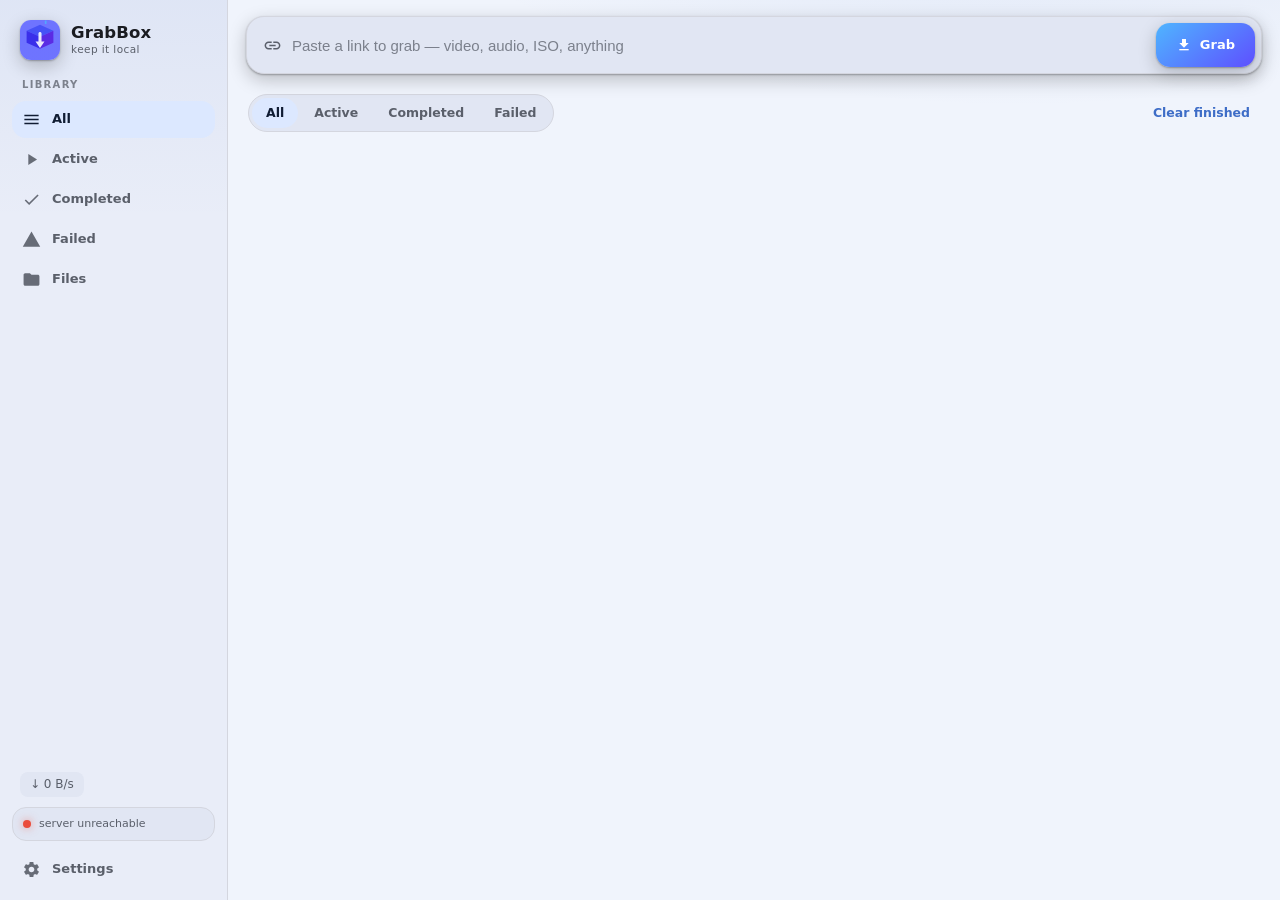
==== commit a08a946f: "Rebuild the desktop UI as a real download workbench; stop the folder-picker crash Fixes: - grabbox_p" ====
--- a/grabbox/web/index.html
+++ b/grabbox/web/index.html
@@ -3,7 +3,7 @@
 <head>
 <meta charset="utf-8">
 <meta name="viewport" content="width=device-width, initial-scale=1">
-<title>GrabBox — keep it local</title>
+<title>GrabBox</title>
 <link rel="stylesheet" href="style.css">
 <link rel="icon" href="icon.svg" type="image/svg+xml">
 </head>
@@ -42,13 +42,14 @@
       <path d="M16.50,26.80 50.00,41.60 50.00,71.60 16.50,56.80 Z" fill="url(#gl)"/>
       <path d="M50.00,41.60 83.50,26.80 83.50,56.80 50.00,71.60 Z" fill="url(#gr)"/>
       <path d="M64.40,1.00 64.71,1.02 65.02,1.10 65.31,1.22 65.58,1.38 65.81,1.59 66.02,1.82 66.18,2.09 66.30,2.38 66.38,2.69 66.40,3.00 66.40,8.00 66.38,8.31 66.30,8.62 66.18,8.91 66.02,9.18 65.81,9.41 65.58,9.62 65.31,9.78 65.02,9.90 64.71,9.98 64.40,10.00 64.00,10.00 63.69,9.98 63.38,9.90 63.09,9.78 62.82,9.62 62.59,9.41 62.38,9.18 62.22,8.91 62.10,8.62 62.02,8.31 62.00,8.00 62.00,3.00 62.02,2.69 62.10,2.38 62.22,2.09 62.38,1.82 62.59,1.59 62.82,1.38 63.09,1.22 63.38,1.10 63.69,1.02 64.00,1.00 Z" fill="url(#gs)" opacity="0.95"/>
-      <path d="M76.41,11.09 76.78,11.59 76.98,12.19 76.98,12.81 76.78,13.41 76.41,13.91 75.91,14.28 75.31,14.48 74.69,14.48 74.09,14.28 73.59,13.91 68.59,8.91 68.22,8.41 68.02,7.81 68.02,7.19 68.22,6.59 68.59,6.09 69.09,5.72 69.69,5.52 70.31,5.52 70.91,5.72 71.41,6.09 Z" fill="url(#gs)" opacity="0.95"/>
-      <path d="M81.00,16.00 81.31,16.02 81.62,16.10 81.91,16.22 82.18,16.38 82.41,16.59 82.62,16.82 82.78,17.09 82.90,17.38 82.98,17.69 83.00,18.00 83.00,18.40 82.98,18.71 82.90,19.02 82.78,19.31 82.62,19.58 82.41,19.81 82.18,20.02 81.91,20.18 81.62,20.30 81.31,20.38 81.00,20.40 74.00,20.40 73.69,20.38 73.38,20.30 73.09,20.18 72.82,20.02 72.59,19.81 72.38,19.58 72.22,19.31 72.10,19.02 72.02,18.71 72.00,18.40 72.00,18.00 72.02,17.69 72.10,17.38 72.22,17.09 72.38,16.82 72.59,16.59 72.82,16.38 73.09,16.22 73.38,16.10 73.69,16.02 74.00,16.00 Z" fill="url(#gs)" opacity="0.95"/>
-      <path d="M50.00,30.00 50.59,30.05 51.17,30.19 51.73,30.41 52.23,30.73 52.69,31.11 53.07,31.57 53.39,32.07 53.61,32.63 53.75,33.21 53.80,33.80 53.80,53.70 53.75,54.29 53.61,54.87 53.39,55.43 53.07,55.93 52.69,56.39 52.23,56.77 51.73,57.09 51.17,57.31 50.59,57.45 50.00,57.50 50.00,57.50 49.41,57.45 48.83,57.31 48.27,57.09 47.77,56.77 47.31,56.39 46.93,55.93 46.61,55.43 46.39,54.87 46.25,54.29 46.20,53.70 46.20,33.80 46.25,33.21 46.39,32.63 46.61,32.07 46.93,31.57 47.31,31.11 47.77,30.73 48.27,30.41 48.83,30.19 49.41,30.05 50.00,30.00 Z M38.80,54.00 61.20,54.00 50.00,70.00 Z" fill="#fff" fill-opacity="0.88"/>
+      <path d="M50.00,30.00 50.59,30.05 51.17,30.19 51.73,30.41 52.23,30.73 52.69,31.11 53.07,31.57 53.39,32.07 53.61,32.63 53.75,33.21 53.80,33.80 53.80,53.70 53.75,54.29 53.61,54.87 53.39,55.43 53.07,55.93 52.69,56.39 52.23,56.77 51.73,57.09 51.17,57.31 50.59,57.45 50.00,57.50 49.41,57.45 48.83,57.31 48.27,57.09 47.77,56.77 47.31,56.39 46.93,55.93 46.61,55.43 46.39,54.87 46.25,54.29 46.20,53.70 46.20,33.80 46.25,33.21 46.39,32.63 46.61,32.07 46.93,31.57 47.31,31.11 47.77,30.73 48.27,30.41 48.83,30.19 49.41,30.05 50.00,30.00 Z M38.80,54.00 61.20,54.00 50.00,70.00 Z" fill="#fff" fill-opacity="0.88"/>
   </symbol>
   <symbol id="i-download" viewBox="0 0 24 24"><path d="M19 9h-4V3H9v6H5l7 7 7-7z" fill="currentColor"/><path d="M5 18v2h14v-2H5z" fill="currentColor"/></symbol>
+  <symbol id="i-all" viewBox="0 0 24 24"><path d="M3 6h18v2H3zm0 5h18v2H3zm0 5h18v2H3z" fill="currentColor"/></symbol>
+  <symbol id="i-active" viewBox="0 0 24 24"><path d="M8 5v14l11-7z" fill="currentColor"/></symbol>
+  <symbol id="i-done" viewBox="0 0 24 24"><path d="M9 16.17 4.83 12l-1.42 1.41L9 19 21 7l-1.41-1.41z" fill="currentColor"/></symbol>
+  <symbol id="i-failed" viewBox="0 0 24 24"><path d="M12 2 1 21h22L12 2zm1 14h-2v2h2v-2zm0-6h-2v4h2v-4z" fill="currentColor"/></symbol>
   <symbol id="i-settings" viewBox="0 0 24 24"><path d="M19.14 12.94c.04-.3.06-.61.06-.94s-.02-.64-.07-.94l2.03-1.58c.18-.14.23-.41.12-.61l-1.92-3.32c-.12-.22-.37-.29-.59-.22l-2.39.96c-.5-.38-1.03-.7-1.62-.94l-.36-2.54c-.04-.24-.24-.41-.48-.41h-3.84c-.24 0-.43.17-.47.41l-.36 2.54c-.59.24-1.13.57-1.62.94l-2.39-.96c-.22-.08-.47 0-.59.22L2.74 8.87c-.12.21-.08.47.12.61l2.03 1.58c-.05.3-.09.63-.09.94s.02.64.07.94l-2.03 1.58c-.18.14-.23.41-.12.61l1.92 3.32c.12.22.37.29.59.22l2.39-.96c.5.38 1.03.7 1.62.94l.36 2.54c.05.24.24.41.48.41h3.84c.24 0 .44-.17.47-.41l.36-2.54c.59-.24 1.13-.56 1.62-.94l2.39.96c.22.08.47 0 .59-.22l1.92-3.32c.12-.22.07-.47-.12-.61l-2.01-1.58zM12 15.6c-1.98 0-3.6-1.62-3.6-3.6s1.62-3.6 3.6-3.6 3.6 1.62 3.6 3.6-1.62 3.6-3.6 3.6z" fill="currentColor"/></symbol>
-  <symbol id="i-palette" viewBox="0 0 24 24"><path d="M12 3a9 9 0 0 0 0 18c.83 0 1.5-.67 1.5-1.5 0-.39-.15-.74-.39-1.01-.23-.26-.38-.61-.38-.99 0-.83.67-1.5 1.5-1.5H16a5 5 0 0 0 5-5c0-4.42-4.03-8-9-8zm-5.5 9c-.83 0-1.5-.67-1.5-1.5S5.67 9 6.5 9 8 9.67 8 10.5 7.33 12 6.5 12zm3-4C8.67 8 8 7.33 8 6.5S8.67 5 9.5 5s1.5.67 1.5 1.5S10.33 8 9.5 8zm5 0c-.83 0-1.5-.67-1.5-1.5S13.67 5 14.5 5s1.5.67 1.5 1.5S15.33 8 14.5 8zm3 4c-.83 0-1.5-.67-1.5-1.5S16.67 9 17.5 9s1.5.67 1.5 1.5-.67 1.5-1.5 1.5z" fill="currentColor"/></symbol>
   <symbol id="i-folder" viewBox="0 0 24 24"><path d="M10 4H4c-1.1 0-2 .9-2 2v12c0 1.1.9 2 2 2h16c1.1 0 2-.9 2-2V8c0-1.1-.9-2-2-2h-8l-2-2z" fill="currentColor"/></symbol>
   <symbol id="i-open" viewBox="0 0 24 24"><path d="M19 19H5V5h7V3H5c-1.1 0-2 .9-2 2v14c0 1.1.9 2 2 2h14c1.1 0 2-.9 2-2v-7h-2v7zM14 3v2h3.59l-9.83 9.83 1.41 1.41L19 6.41V10h2V3h-7z" fill="currentColor"/></symbol>
   <symbol id="i-trash" viewBox="0 0 24 24"><path d="M6 19c0 1.1.9 2 2 2h8c1.1 0 2-.9 2-2V7H6v12zM19 4h-3.5l-1-1h-5l-1 1H5v2h14V4z" fill="currentColor"/></symbol>
@@ -62,199 +63,244 @@
   <symbol id="i-pause" viewBox="0 0 24 24"><path d="M6 4h4v16H6zM14 4h4v16h-4z" fill="currentColor"/></symbol>
   <symbol id="i-retry" viewBox="0 0 24 24"><path d="M17.65 6.35A8 8 0 1 0 19.73 14h-2.08a6 6 0 1 1-1.41-6.24L13 11h7V4l-2.35 2.35z" fill="currentColor"/></symbol>
   <symbol id="i-chat" viewBox="0 0 24 24"><path d="M20 2H4c-1.1 0-1.99.9-1.99 2L2 22l4-4h14c1.1 0 2-.9 2-2V4c0-1.1-.9-2-2-2zM9 11H7V9h2v2zm4 0h-2V9h2v2zm4 0h-2V9h2v2z" fill="currentColor"/></symbol>
+  <symbol id="i-bolt" viewBox="0 0 24 24"><path d="M11 21h-1l1-7H7.5c-.58 0-.57-.32-.38-.66l.07-.12C8.48 10.94 10.42 7.54 13 3h1l-1 7h3.5c.49 0 .56.33.37.66l-.07.15C14.96 15.26 12 18.62 11 21z" fill="currentColor"/></symbol>
 </svg>
 
-<header class="topbar">
-  <div class="brand">
-    <svg class="logo" aria-hidden="true"><use href="#i-logo"/></svg>
-    <div class="brand-text">
-      <h1>GrabBox</h1>
-      <p class="tag">keep it local</p>
-    </div>
-  </div>
-  <div class="topbar-right">
-    <button id="health" class="pill" title="checking…">checking…</button>
-    <button id="feedbackBtn" class="icon-btn" title="Send feedback (email)"><svg><use href="#i-chat"/></svg></button>
-    <button id="themeBtn" class="icon-btn" title="Theme"><svg><use href="#i-palette"/></svg></button>
-    <button id="settingsBtn" class="icon-btn" title="Settings"><svg><use href="#i-settings"/></svg></button>
-  </div>
-</header>
-
-<div id="setupBanner" class="banner hidden">
-  <svg class="mini"><use href="#i-warn"/></svg>
-  <span id="setupText">Setup needed.</span>
-  <button id="setupGo" class="text-btn">Fix it</button>
-</div>
-
-<main>
-  <!-- HERO -->
-  <section class="hero">
-    <h2 class="hero-line">Grab anything from the web.</h2>
-    <p class="hero-sub">video · audio · images · software · playlists · 1800+ sites</p>
-    <div class="paste-box" id="pasteBox">
-      <svg class="lead"><use href="#i-link"/></svg>
-      <input id="url" type="url" placeholder="Paste a link"
-             autocomplete="off" spellcheck="false" enterkeyhint="go">
+<div id="app">
+  <!-- ============================== sidebar ============================== -->
+  <aside id="sidebar">
+    <div class="side-brand">
+      <svg class="side-logo" aria-hidden="true"><use href="#i-logo"/></svg>
+      <div class="side-name">
+        <b>GrabBox</b>
+        <span>keep it local</span>
+      </div>
+    </div>
+
+    <div class="nav-label">Library</div>
+    <nav class="side-nav" aria-label="Sections">
+      <button class="nav-item on" data-view="downloads" data-filter="all">
+        <svg><use href="#i-all"/></svg><span>All</span>
+      </button>
+      <button class="nav-item" data-view="downloads" data-filter="active">
+        <svg><use href="#i-active"/></svg><span>Active</span>
+        <em id="badgeRunning" class="count hidden">0</em>
+      </button>
+      <button class="nav-item" data-view="downloads" data-filter="done">
+        <svg><use href="#i-done"/></svg><span>Completed</span>
+        <em id="badgeDone" class="count hidden">0</em>
+      </button>
+      <button class="nav-item" data-view="downloads" data-filter="failed">
+        <svg><use href="#i-failed"/></svg><span>Failed</span>
+        <em id="badgeFailed" class="count danger hidden">0</em>
+      </button>
+      <button class="nav-item" data-view="files">
+        <svg><use href="#i-folder"/></svg><span>Files</span>
+      </button>
+    </nav>
+
+    <div class="side-spacer"></div>
+
+    <div class="side-status">
+      <span id="speedNow" class="speed-now" title="Combined download speed">↓ 0 B/s</span>
+    </div>
+    <button id="health" class="health-pill" title="checking…">checking…</button>
+
+    <button class="nav-item side-settings" data-view="settings">
+      <svg><use href="#i-settings"/></svg><span>Settings</span>
+    </button>
+  </aside>
+
+  <!-- ============================== main ============================== -->
+  <main id="main">
+    <!-- paste bar: permanent, every downloads view -->
+    <div class="add-bar" id="addBar">
+      <svg class="add-lead"><use href="#i-link"/></svg>
+      <input id="url" type="url" placeholder="Paste a link to grab — video, audio, ISO, anything"
+             autocomplete="off" spellcheck="false" enterkeyhint="go" aria-label="Link to download">
       <button id="go" class="filled-btn grab-btn">
         <svg class="mini"><use href="#i-download"/></svg><span>Grab</span>
       </button>
-    </div>
-    <div class="hero-hints">
-      <span id="clipHint" class="chip ghost-chip hidden" role="button" tabindex="0">
+      <span id="clipHint" class="chip clip-hint hidden" role="button" tabindex="0">
         <svg class="mini"><use href="#i-link"/></svg>
         <b id="clipUrl"></b><span class="use">use it</span>
       </span>
-      <span class="hint-text">Drop a link anywhere · runs 100% on this device</span>
-    </div>
-  </section>
-
-  <!-- RESULT SHEET -->
-  <section id="result" class="sheet hidden" aria-live="polite">
-    <button id="rClose" class="icon-btn sheet-close" title="Close"><svg><use href="#i-close"/></svg></button>
-    <div class="sheet-head">
-      <div class="thumb-wrap"><img id="rThumb" alt=""><svg id="rThumbPh" class="thumb-ph"><use href="#i-play"/></svg></div>
-      <div class="sheet-meta">
-        <span id="rBadge" class="badge">…</span>
-        <h2 id="rTitle">Analyzing…</h2>
-        <p id="rSub" class="meta-line">—</p>
-        <div id="rWarn" class="warnbox hidden"></div>
-      </div>
-    </div>
-
-    <div id="rErrWrap" class="hidden">
-      <p id="rErr" class="err-line"></p>
-      <p id="rErrHint" class="hint-line"></p>
-    </div>
-
-    <div id="rOkWrap" class="hidden">
-      <div id="rKinds" class="segmented" role="tablist"></div>
-      <div id="rQuality" class="quality-grid"></div>
-      <div id="rPlaylist" class="playlist-box hidden">
-        <b>Playlist</b> — every item downloads numbered in order.
-        <ul id="rPlaylistList"></ul>
-      </div>
-      <details class="advanced">
-        <summary>Advanced</summary>
-        <div class="adv-grid">
-          <label class="field"><span>Save as</span>
-            <input id="rName" type="text" placeholder="original name">
+    </div>
+
+    <div id="setupBanner" class="banner hidden">
+      <svg class="mini"><use href="#i-warn"/></svg>
+      <span id="setupText">Setup needed.</span>
+      <button id="setupGo" class="text-btn">Fix it</button>
+    </div>
+
+    <!-- ============ view: downloads ============ -->
+    <div class="view on" id="view-downloads" role="tabpanel">
+
+      <div class="view-head">
+        <div class="seg" id="jobFilter" role="tablist" aria-label="Filter jobs">
+          <button data-filter="all" class="on" role="tab">All</button>
+          <button data-filter="active" role="tab">Active</button>
+          <button data-filter="done" role="tab">Completed</button>
+          <button data-filter="failed" role="tab">Failed</button>
+        </div>
+        <div class="head-right">
+          <span id="statLine" class="stat-line"></span>
+          <button id="clearJobs" class="text-btn">Clear finished</button>
+        </div>
+      </div>
+
+      <!-- probe / analyze sheet -->
+      <section id="result" class="sheet hidden" aria-live="polite">
+        <button id="rClose" class="icon-btn sheet-close" title="Close"><svg><use href="#i-close"/></svg></button>
+        <div class="sheet-head">
+          <div class="thumb-wrap"><img id="rThumb" alt=""><svg id="rThumbPh" class="thumb-ph"><use href="#i-play"/></svg></div>
+          <div class="sheet-meta">
+            <span id="rBadge" class="badge">…</span>
+            <h2 id="rTitle">Analyzing…</h2>
+            <p id="rSub" class="meta-line">—</p>
+            <div id="rWarn" class="warnbox hidden"></div>
+          </div>
+        </div>
+
+        <div id="rErrWrap" class="hidden">
+          <p id="rErr" class="err-line"></p>
+          <p id="rErrHint" class="hint-line"></p>
+        </div>
+
+        <div id="rOkWrap" class="hidden">
+          <div id="rKinds" class="segmented" role="tablist"></div>
+          <div id="rQuality" class="quality-grid"></div>
+          <div id="rPlaylist" class="playlist-box hidden">
+            <b>Playlist</b> — every item downloads numbered in order.
+            <ul id="rPlaylistList"></ul>
+          </div>
+          <div id="rArchive" class="playlist-box hidden">
+            <b>🗜 Inside this archive</b> — peeked remotely, nothing downloaded yet.
+            <ul id="rArchiveList"></ul>
+          </div>
+          <details class="advanced">
+            <summary>Advanced</summary>
+            <div class="adv-grid">
+              <label class="field"><span>Save as</span>
+                <input id="rName" type="text" placeholder="original name">
+              </label>
+              <label class="check-row"><input id="rCookies" type="checkbox">
+                <span>Use browser cookies (fix for stubborn 403s)</span></label>
+            </div>
+          </details>
+          <div class="sheet-actions">
+            <span id="rSize" class="size-hint"></span>
+            <button id="rDownload" class="filled-btn big" disabled>
+              <svg class="mini"><use href="#i-download"/></svg><span>Download</span>
+            </button>
+          </div>
+        </div>
+      </section>
+
+      <div id="jobs" class="job-list"></div>
+    </div>
+
+    <!-- ============ view: files ============ -->
+    <div class="view" id="view-files" role="tabpanel">
+      <div class="view-head">
+        <h2 class="view-title">Files</h2>
+        <div class="head-right">
+          <span id="dirChip" class="dir-chip" title=""><svg class="mini"><use href="#i-folder"/></svg><b id="dirName"></b></span>
+          <button id="openDir" class="icon-btn big" title="Open folder"><svg><use href="#i-open"/></svg></button>
+        </div>
+      </div>
+      <div id="files" class="file-list"></div>
+    </div>
+
+    <!-- ============ view: settings ============ -->
+    <div class="view" id="view-settings" role="tabpanel">
+      <div class="view-head">
+        <h2 class="view-title">Settings</h2>
+        <button id="sSave" class="filled-btn">Save changes</button>
+      </div>
+
+      <div class="settings-grid">
+        <!-- downloads card -->
+        <section class="card">
+          <h3 class="card-title"><svg class="mini"><use href="#i-download"/></svg>Downloads</h3>
+          <label class="field"><span>Download folder</span>
+            <div class="row-gap">
+              <input id="sDir" type="text" spellcheck="false" placeholder="~/Downloads/GrabBox">
+              <button id="sBrowse" class="tonal-btn hidden">Browse…</button>
+            </div>
           </label>
-          <label class="check-row"><input id="rCookies" type="checkbox">
-            <span>Use browser cookies (fix for stubborn 403s)</span></label>
-        </div>
-      </details>
-      <div class="sheet-actions">
-        <span id="rSize" class="size-hint"></span>
-        <button id="rDownload" class="filled-btn big" disabled>
-          <svg class="mini"><use href="#i-download"/></svg><span>Download</span>
-        </button>
-      </div>
-    </div>
-  </section>
-
-  <!-- QUEUE + FILES -->
-  <div class="sections">
-    <section class="panel">
-      <div class="panel-head">
-        <h3>Queue</h3>
-        <button id="clearJobs" class="text-btn">Clear finished</button>
-      </div>
-      <div id="jobs" class="jobs"></div>
-    </section>
-
-    <section class="panel">
-      <div class="panel-head">
-        <h3>Downloads</h3>
-        <div class="head-actions">
-          <span id="dirChip" class="dir-chip" title=""><svg class="mini"><use href="#i-folder"/></svg><b id="dirName"></b></span>
-          <button id="openDir" class="icon-btn" title="Open folder"><svg><use href="#i-open"/></svg></button>
-        </div>
-      </div>
-      <div id="files" class="files"></div>
-    </section>
-  </div>
-</main>
-
-<!-- THEME POPUP -->
-<div id="themeDlg" class="scrim hidden">
-  <div class="dlg narrow pop-anchor">
-    <div class="dlg-head"><h3>Theme</h3>
-      <button class="icon-btn" data-close="themeDlg"><svg><use href="#i-close"/></svg></button></div>
-    <div class="seg-col">
-      <span class="dlg-label">Mode</span>
-      <div id="tModes" class="segmented">
-        <button data-mode="auto">Auto</button><button data-mode="dark">Dark</button><button data-mode="light">Light</button>
-      </div>
-    </div>
-    <div class="seg-col">
-      <span class="dlg-label">Accent</span>
-      <div id="tSeeds" class="swatches"></div>
-    </div>
-  </div>
-</div>
-
-<!-- SETTINGS -->
-<div id="settings" class="scrim hidden">
-  <div class="dlg">
-    <div class="dlg-head"><h3>Settings</h3>
-      <button class="icon-btn" data-close="settings"><svg><use href="#i-close"/></svg></button></div>
-
-    <label class="field"><span>Download folder</span>
-      <div class="row-gap">
-        <input id="sDir" type="text" spellcheck="false">
-        <button id="sBrowse" class="tonal-btn hidden">Browse…</button>
-      </div>
-    </label>
-
-    <div class="two-col">
-      <label class="field"><span>Parallel downloads</span>
-        <select id="sConc"><option>1</option><option>2</option><option>3</option><option>4</option></select>
-      </label>
-      <label class="field"><span>Cookies from browser</span>
-        <select id="sCookies">
-          <option value="">None</option><option>chrome</option><option>firefox</option>
-          <option>edge</option><option>brave</option><option>safari</option>
-        </select>
-      </label>
-    </div>
-
-    <div class="two-col">
-      <label class="field"><span>🐎 Connections per file</span>
-        <select id="sConn">
-          <option>1</option><option>2</option><option>4</option>
-          <option>8</option><option>12</option><option>16</option>
-        </select>
-      </label>
-      <label class="field"><span>Speed limit</span>
-        <select id="sLimit">
-          <option value="0">Unlimited</option>
-          <option value="512">512 KB/s</option>
-          <option value="1024">1 MB/s</option>
-          <option value="5120">5 MB/s</option>
-          <option value="10240">10 MB/s</option>
-          <option value="51200">50 MB/s</option>
-        </select>
-      </label>
-    </div>
-    <label class="check-row switch-row"><span>🐎 Turbo — segmented fast downloads</span>
-      <input id="sTurbo" type="checkbox" class="switch"></label>
-
-    <label class="check-row switch-row"><span>Watch clipboard for links</span>
-      <input id="sClip" type="checkbox" class="switch"></label>
-
-    <div class="dlg-actions col">
-      <button id="sExtension" class="tonal-btn"><svg class="mini"><use href="#i-puzzle"/></svg><span>Add the browser extension</span></button>
-      <button id="sUpdate" class="tonal-btn"><svg class="mini"><use href="#i-update"/></svg><span>Update yt-dlp</span></button>
-    </div>
-
-    <pre id="sHealth" class="healthbox"></pre>
-
-    <div class="dlg-foot">
-      <button id="sFeedback" class="text-btn">
-        <svg class="mini"><use href="#i-chat"/></svg> Feedback</button>
-      <button id="sSave" class="filled-btn">Save</button>
-    </div>
-  </div>
+          <div class="two-col">
+            <label class="field"><span>Parallel downloads</span>
+              <select id="sConc"><option>1</option><option>2</option><option>3</option><option>4</option></select>
+            </label>
+            <label class="field"><span>Cookies from browser</span>
+              <select id="sCookies">
+                <option value="">None</option><option>chrome</option><option>firefox</option>
+                <option>edge</option><option>brave</option><option>safari</option>
+              </select>
+            </label>
+          </div>
+          <label class="check-row switch-row"><span>Watch clipboard for links</span>
+            <input id="sClip" type="checkbox" class="switch"></label>
+        </section>
+
+        <!-- turbo horse card -->
+        <section class="card">
+          <h3 class="card-title"><svg class="mini bolt"><use href="#i-bolt"/></svg>🐎 Horse engine <span class="card-sub">the fast path</span></h3>
+          <div class="two-col">
+            <label class="field"><span>Connections per file</span>
+              <select id="sConn">
+                <option>1</option><option>2</option><option>4</option>
+                <option>8</option><option>12</option><option>16</option>
+              </select>
+            </label>
+            <label class="field"><span>Speed limit</span>
+              <select id="sLimit">
+                <option value="0">Unlimited</option>
+                <option value="512">512 KB/s</option>
+                <option value="1024">1 MB/s</option>
+                <option value="5120">5 MB/s</option>
+                <option value="10240">10 MB/s</option>
+                <option value="51200">50 MB/s</option>
+              </select>
+            </label>
+          </div>
+          <label class="check-row switch-row"><span>Turbo — segmented downloads &amp; 4-stream fragments</span>
+            <input id="sTurbo" type="checkbox" class="switch"></label>
+          <p class="card-note">Work-stealing segments, expired-link refresh, self-healing sockets. Falls back to the yt-dlp engine automatically when a site needs it.</p>
+        </section>
+
+        <!-- appearance card -->
+        <section class="card">
+          <h3 class="card-title">Appearance</h3>
+          <div class="seg-col">
+            <span class="dlg-label">Mode</span>
+            <div id="tModes" class="segmented">
+              <button data-mode="auto">Auto</button><button data-mode="dark">Dark</button><button data-mode="light">Light</button>
+            </div>
+          </div>
+          <div class="seg-col">
+            <span class="dlg-label">Accent</span>
+            <div id="tSeeds" class="swatches"></div>
+          </div>
+        </section>
+
+        <!-- system card -->
+        <section class="card">
+          <h3 class="card-title">System</h3>
+          <div class="btn-stack">
+            <button id="sExtension" class="tonal-btn wide"><svg class="mini"><use href="#i-puzzle"/></svg><span>Add the browser extension</span></button>
+            <button id="sUpdate" class="tonal-btn wide"><svg class="mini"><use href="#i-update"/></svg><span>Update yt-dlp</span></button>
+            <button id="sFeedback" class="text-btn wide"><svg class="mini"><use href="#i-chat"/></svg><span>Send feedback</span></button>
+          </div>
+          <details class="advanced sys-health">
+            <summary>Diagnostics</summary>
+            <pre id="sHealth" class="healthbox"></pre>
+          </details>
+        </section>
+      </div>
+    </div>
+  </main>
 </div>
 
 <!-- EXTENSION GUIDE -->
--- a/grabbox/web/style.css
+++ b/grabbox/web/style.css
@@ -1,497 +1,781 @@
-/* GrabBox UI v2 — Material-adaptive design system.
-   All colors are set by app.js as CSS vars (seed → tonal palette).
-   Values below are the dark-blue fallback before JS runs. */
+/* GrabBox — design system. No build step; tonal Material variables are
+   produced at runtime by applyTheme() in app.js (--sc-*). */
 
 :root {
-  --sc-primary: #a8c7fa;
-  --sc-on-primary: #0a305f;
-  --sc-primary-container: #2a4670;
-  --sc-on-primary-container: #d7e3ff;
-  --sc-surface: #111318;
-  --sc-surface-low: #16181d;
-  --sc-surface-container: #1b1d23;
-  --sc-surface-high: #23262d;
-  --sc-surface-highest: #2b2e36;
-  --sc-on-surface: #e4e6ec;
-  --sc-on-surface-variant: #9aa0ac;
-  --sc-outline: #3c4048;
-  --sc-outline-variant: #2a2d34;
-  --sc-error: #f2b8b5;
-  --sc-error-container: #5c1f22;
-  --sc-on-error-container: #ffd9d7;
-  --sc-grad: linear-gradient(140deg, #6e74ff, #8e5ef4);
-  --r-s: 10px; --r-m: 14px; --r-l: 20px; --r-xl: 28px;
-  --elev-1: 0 1px 3px rgba(0,0,0,.35), 0 4px 12px rgba(0,0,0,.22);
-  --elev-2: 0 6px 20px rgba(0,0,0,.4), 0 2px 6px rgba(0,0,0,.3);
-  --ease: cubic-bezier(.2,.9,.25,1);
-}
-
-* { box-sizing: border-box; }
-html { -webkit-text-size-adjust: 100%; text-size-adjust: 100%; scroll-behavior: smooth; }
+  --r-sm: 10px;
+  --r-md: 14px;
+  --r-lg: 18px;
+  --r-xl: 24px;
+  --ease: cubic-bezier(.2, 0, 0, 1);
+  --shadow-1: 0 1px 2px rgb(0 0 0 / .28), 0 6px 18px rgb(0 0 0 / .22);
+  --shadow-2: 0 2px 6px rgb(0 0 0 / .30), 0 14px 44px rgb(0 0 0 / .35);
+  --side-w: 228px;
+  color-scheme: dark;
+}
+body.light { color-scheme: light; }
+
+*, *::before, *::after { box-sizing: border-box; }
+[hidden], .hidden { display: none !important; }
+
+html, body { height: 100%; }
 body {
   margin: 0;
+  background: var(--sc-surface);
+  color: var(--sc-on-surface);
+  font: 14px/1.45 "Inter", "Segoe UI", system-ui, -apple-system, sans-serif;
+  -webkit-font-smoothing: antialiased;
+  overflow: hidden;
+}
+
+::selection { background: var(--sc-primary-container); color: var(--sc-on-primary-container); }
+:focus-visible { outline: 2px solid var(--sc-primary); outline-offset: 2px; border-radius: 4px; }
+* { scrollbar-width: thin; scrollbar-color: var(--sc-outline) transparent; }
+*::-webkit-scrollbar { width: 9px; height: 9px; }
+*::-webkit-scrollbar-thumb { background: var(--sc-outline); border-radius: 99px; }
+*::-webkit-scrollbar-track { background: transparent; }
+
+button { font: inherit; color: inherit; cursor: pointer; }
+svg { width: 22px; height: 22px; fill: currentColor; }
+.mini { width: 17px; height: 17px; }
+.bolt { color: var(--sc-primary); }
+
+/* ============================================================ shell ==== */
+
+#app {
+  display: grid;
+  grid-template-columns: var(--side-w) minmax(0, 1fr);
+  height: 100vh;
+  height: 100dvh;
+}
+
+/* ---------------------------------------------------------- sidebar --- */
+
+#sidebar {
+  display: flex;
+  flex-direction: column;
+  gap: 2px;
+  padding: 16px 12px 12px;
   background:
-    radial-gradient(1100px 480px at 75% -8%, color-mix(in srgb, var(--sc-primary) 9%, transparent) 0%, transparent 58%),
+    linear-gradient(180deg, color-mix(in srgb, var(--sc-primary) 6%, transparent), transparent 220px),
+    var(--sc-surface-low);
+  border-right: 1px solid var(--sc-outline-variant);
+  min-height: 0;
+}
+
+.side-brand { display: flex; align-items: center; gap: 11px; padding: 4px 8px 14px; }
+.side-logo { width: 40px; height: 40px; border-radius: 11px; box-shadow: var(--shadow-1); }
+.side-name { display: flex; flex-direction: column; line-height: 1.15; }
+.side-name b { font-size: 16.5px; letter-spacing: .01em; }
+.side-name span { font-size: 10.5px; color: var(--sc-on-surface-variant); letter-spacing: .04em; }
+
+.nav-label {
+  margin: 2px 10px 6px;
+  font-size: 10px;
+  font-weight: 700;
+  letter-spacing: .13em;
+  text-transform: uppercase;
+  color: var(--sc-on-surface-variant);
+  opacity: .75;
+}
+
+.side-nav { display: flex; flex-direction: column; gap: 3px; }
+
+.nav-item {
+  display: flex;
+  align-items: center;
+  gap: 11px;
+  width: 100%;
+  padding: 9px 10px;
+  border: 0;
+  border-radius: var(--r-md);
+  background: transparent;
+  color: var(--sc-on-surface-variant);
+  text-align: left;
+  font-size: 13px;
+  font-weight: 550;
+  transition: background .15s var(--ease), color .15s var(--ease);
+}
+.nav-item svg { width: 19px; height: 19px; opacity: .9; }
+.nav-item span { flex: 1; white-space: nowrap; overflow: hidden; text-overflow: ellipsis; }
+.nav-item:hover { background: var(--sc-surface-container); color: var(--sc-on-surface); }
+.nav-item.on {
+  background: var(--sc-primary-container);
+  color: var(--sc-on-primary-container);
+}
+.nav-item.on svg { opacity: 1; }
+
+.count {
+  min-width: 21px;
+  padding: 1px 6px;
+  border-radius: 99px;
+  background: var(--sc-surface-highest);
+  color: var(--sc-on-surface-variant);
+  font-style: normal;
+  font-size: 10.5px;
+  font-weight: 700;
+  text-align: center;
+}
+.nav-item.on .count { background: color-mix(in srgb, var(--sc-primary) 30%, transparent); color: inherit; }
+.count.danger { background: color-mix(in srgb, var(--sc-error) 26%, transparent); color: var(--sc-error); }
+
+.side-spacer { flex: 1; min-height: 8px; }
+
+.side-status { padding: 0 8px 8px; }
+.speed-now {
+  display: inline-flex;
+  align-items: center;
+  gap: 6px;
+  font-size: 12px;
+  font-variant-numeric: tabular-nums;
+  color: var(--sc-on-surface-variant);
+  padding: 4px 10px;
+  border-radius: 8px;
+  background: var(--sc-surface-container);
+}
+
+.health-pill {
+  display: flex;
+  align-items: center;
+  gap: 8px;
+  width: 100%;
+  margin: 0 0 8px;
+  padding: 8px 10px;
+  border: 1px solid var(--sc-outline-variant);
+  border-radius: var(--r-md);
+  background: var(--sc-surface-container);
+  color: var(--sc-on-surface-variant);
+  font-size: 11px;
+  text-align: left;
+  white-space: nowrap;
+  overflow: hidden;
+  text-overflow: ellipsis;
+}
+.health-pill::before {
+  content: "";
+  flex: 0 0 auto;
+  width: 8px;
+  height: 8px;
+  border-radius: 99px;
+  background: var(--sc-outline);
+}
+.health-pill.ok::before { background: #3ecf8e; box-shadow: 0 0 8px #3ecf8e88; }
+.health-pill.warn::before { background: #f6c244; box-shadow: 0 0 8px #f6c24488; }
+.health-pill.bad::before { background: #ea4c3c; box-shadow: 0 0 8px #ea4c3c88; }
+
+.side-settings { flex: 0 0 auto; }
+
+/* ------------------------------------------------------------- main --- */
+
+#main {
+  display: flex;
+  flex-direction: column;
+  min-width: 0;
+  min-height: 0;
+  background:
+    radial-gradient(1100px 480px at 75% -180px, color-mix(in srgb, var(--sc-primary) 13%, transparent), transparent 60%),
     var(--sc-surface);
+}
+
+/* paste bar */
+.add-bar {
+  position: relative;
+  display: flex;
+  align-items: center;
+  gap: 8px;
+  margin: 16px 18px 0;
+  padding: 6px;
+  padding-left: 16px;
+  background: var(--sc-surface-container);
+  border: 1px solid var(--sc-outline-variant);
+  border-radius: var(--r-lg);
+  box-shadow: var(--shadow-1);
+  transition: border-color .18s var(--ease), box-shadow .18s var(--ease);
+}
+.add-bar:focus-within {
+  border-color: var(--sc-primary);
+  box-shadow: var(--shadow-1), 0 0 0 3px color-mix(in srgb, var(--sc-primary) 22%, transparent);
+}
+.add-lead { width: 19px; height: 19px; flex: 0 0 auto; color: var(--sc-on-surface-variant); }
+#url {
+  flex: 1;
+  min-width: 0;
+  height: 44px;
+  border: 0;
+  background: transparent;
   color: var(--sc-on-surface);
-  font: 15px/1.5 system-ui, -apple-system, "Segoe UI", Roboto, "Helvetica Neue", sans-serif;
-  min-height: 100vh;
-  -webkit-font-smoothing: antialiased;
-  -moz-osx-font-smoothing: grayscale;
-  text-rendering: optimizeLegibility;
-  transition: background-color .25s var(--ease), color .25s var(--ease);
-  overflow-x: hidden;
-}
-
-h1, h2, h3 { margin: 0; font-weight: 650; }
-h1 { font-size: 18px; letter-spacing: .1px; }
-h2 { font-size: 19px; line-height: 1.3; }
-h3 { font-size: 13px; font-weight: 600; text-transform: uppercase; letter-spacing: 1px; color: var(--sc-on-surface-variant); }
-
-svg { fill: currentColor; }
-button svg { width: 19px; height: 19px; }
-svg.mini { width: 17px; height: 17px; flex: none; }
-.hidden { display: none !important; }
-button { font: inherit; cursor: pointer; border: 0; color: inherit; background: none; }
-input, select { font: inherit; }
-::selection { background: color-mix(in srgb, var(--sc-primary) 35%, transparent); }
-
-/* ---------------------------------------------------------------- top bar */
-
-.topbar {
-  display: flex; align-items: center; justify-content: space-between;
-  padding: 12px 20px;
-  position: sticky; top: 0; z-index: 10;
-  background: color-mix(in srgb, var(--sc-surface) 82%, transparent);
-  backdrop-filter: saturate(180%) blur(16px);
-  -webkit-backdrop-filter: saturate(180%) blur(16px);
-  border-bottom: 1px solid var(--sc-outline-variant);
-  contain: layout paint style;
-}
-.brand { display: flex; align-items: center; gap: 12px; }
-.logo { width: 36px; height: 36px; border-radius: 12px; box-shadow: var(--elev-1); }
-.tag { margin: 0; font-size: 11.5px; color: var(--sc-on-surface-variant); }
-.topbar-right { display: flex; align-items: center; gap: 8px; }
+  font-size: 15px;
+  outline: none;
+}
+#url::placeholder { color: var(--sc-on-surface-variant); opacity: .75; }
+
+.chip {
+  display: inline-flex;
+  align-items: center;
+  gap: 6px;
+  padding: 4px 10px;
+  border-radius: 99px;
+  background: var(--sc-surface-highest);
+  color: var(--sc-on-surface-variant);
+  font-size: 11.5px;
+}
+.clip-hint { max-width: 260px; cursor: pointer; }
+.clip-hint b { font-weight: 600; max-width: 160px; overflow: hidden; text-overflow: ellipsis; white-space: nowrap; }
+.clip-hint .use { color: var(--sc-primary); font-weight: 700; }
+
+/* banner */
+.banner {
+  display: flex;
+  align-items: center;
+  gap: 10px;
+  margin: 12px 18px 0;
+  padding: 10px 14px;
+  border-radius: var(--r-md);
+  background: color-mix(in srgb, #f6c244 12%, var(--sc-surface-container));
+  border: 1px solid color-mix(in srgb, #f6c244 40%, transparent);
+  font-size: 12.5px;
+}
+
+/* views */
+.view { display: none; flex: 1; min-height: 0; overflow-y: auto; padding: 18px 18px 28px; }
+.view.on { display: block; }
+
+.view-head {
+  display: flex;
+  align-items: center;
+  justify-content: space-between;
+  gap: 12px;
+  margin: 2px 2px 12px;
+}
+.view-title { margin: 0; font-size: 17px; font-weight: 700; letter-spacing: -.01em; }
+.head-right { display: flex; align-items: center; gap: 10px; }
+.stat-line { font-size: 12px; color: var(--sc-on-surface-variant); font-variant-numeric: tabular-nums; }
+
+/* segmented filter */
+.seg {
+  display: inline-flex;
+  gap: 2px;
+  padding: 3px;
+  border-radius: 99px;
+  background: var(--sc-surface-container);
+  border: 1px solid var(--sc-outline-variant);
+}
+.seg button {
+  border: 0;
+  background: transparent;
+  color: var(--sc-on-surface-variant);
+  font-size: 12.5px;
+  font-weight: 600;
+  padding: 6px 14px;
+  border-radius: 99px;
+  transition: background .15s var(--ease), color .15s var(--ease);
+}
+.seg button:hover { color: var(--sc-on-surface); }
+.seg button.on { background: var(--sc-primary-container); color: var(--sc-on-primary-container); }
+
+/* buttons */
+.filled-btn {
+  display: inline-flex;
+  align-items: center;
+  gap: 8px;
+  border: 0;
+  border-radius: 12px;
+  padding: 10px 16px;
+  font-weight: 650;
+  font-size: 13px;
+  color: var(--sc-on-primary);
+  background: var(--sc-grad, var(--sc-primary));
+  box-shadow: var(--shadow-1);
+  transition: filter .15s var(--ease), transform .1s var(--ease);
+}
+.filled-btn:hover { filter: brightness(1.08); }
+.filled-btn:active { transform: scale(.97); }
+.filled-btn:disabled { opacity: .45; cursor: not-allowed; box-shadow: none; }
+.filled-btn.big { padding: 12px 26px; font-size: 14.5px; border-radius: 13px; }
+.filled-btn .mini { width: 16px; height: 16px; }
+
+.grab-btn { border-radius: var(--r-md); height: 44px; padding: 0 20px; }
+
+.tonal-btn {
+  display: inline-flex;
+  align-items: center;
+  gap: 8px;
+  border: 0;
+  border-radius: var(--r-md);
+  padding: 10px 14px;
+  font-size: 12.5px;
+  font-weight: 600;
+  background: var(--sc-surface-highest);
+  color: var(--sc-on-surface);
+  transition: filter .15s var(--ease), background .15s var(--ease);
+}
+.tonal-btn:hover { background: var(--sc-surface-high); }
+.tonal-btn.wide { width: 100%; justify-content: flex-start; }
+
+.text-btn {
+  border: 0;
+  background: transparent;
+  color: var(--sc-primary);
+  font-size: 12.5px;
+  font-weight: 650;
+  padding: 8px 10px;
+  border-radius: 10px;
+}
+.text-btn:hover { background: color-mix(in srgb, var(--sc-primary) 12%, transparent); }
+.text-btn.wide { width: 100%; justify-content: flex-start; display: inline-flex; align-items: center; gap: 8px; color: var(--sc-on-surface-variant); }
 
 .icon-btn {
-  width: 40px; height: 40px; border-radius: 50%;
-  display: grid; place-items: center;
+  display: inline-flex;
+  align-items: center;
+  justify-content: center;
+  width: 34px;
+  height: 34px;
+  border: 0;
+  border-radius: 10px;
+  background: transparent;
   color: var(--sc-on-surface-variant);
   transition: background .15s var(--ease), color .15s var(--ease);
 }
-.icon-btn:hover { background: color-mix(in srgb, var(--sc-on-surface) 9%, transparent); color: var(--sc-on-surface); }
-.icon-btn:active { background: color-mix(in srgb, var(--sc-on-surface) 15%, transparent); }
-
-.pill {
-  font-size: 12.5px; padding: 7px 13px; border-radius: 999px;
-  background: var(--sc-surface-container);
-  border: 1px solid var(--sc-outline-variant);
-  color: var(--sc-on-surface-variant);
-  white-space: nowrap; display: inline-flex; align-items: center; gap: 7px;
-  transition: background .15s var(--ease);
-}
-.pill:hover { background: var(--sc-surface-high); }
-.pill::before { content: ""; width: 8px; height: 8px; border-radius: 50%; background: var(--sc-on-surface-variant); }
-.pill.ok::before { background: #7bd88f; }
-.pill.ok { color: #9fe3ae; border-color: color-mix(in srgb, #7bd88f 30%, transparent); }
-.pill.warn::before { background: #f0b429; }
-.pill.warn { color: #f6c453; border-color: color-mix(in srgb, #f0b429 34%, transparent); }
-.pill.bad::before { background: var(--sc-error); animation: pulse 1.4s infinite; }
-.pill.bad { color: var(--sc-error); border-color: color-mix(in srgb, var(--sc-error) 40%, transparent); }
-@keyframes pulse { 50% { opacity: .35; } }
-
-/* ---------------------------------------------------------------- banner */
-
-.banner {
-  max-width: 1080px; margin: 14px auto 0; padding: 10px 14px 10px 16px;
-  display: flex; align-items: center; gap: 10px;
-  background: color-mix(in srgb, #f0b429 14%, var(--sc-surface-container));
-  border: 1px solid color-mix(in srgb, #f0b429 38%, transparent);
-  border-radius: var(--r-m); color: #f6c453; font-size: 13.5px;
-}
-.banner svg { color: #f6c453; }
-.banner .text-btn { margin-left: auto; color: #f6c453; }
-
-/* ------------------------------------------------------------------ hero */
-
-main { max-width: 1080px; margin: 0 auto; padding: 26px 20px 90px; display: grid; gap: 22px; }
-
-.hero { text-align: center; padding: 26px 0 6px; }
-.hero-line { font-size: clamp(24px, 3.6vw, 34px); font-weight: 700; letter-spacing: -.3px; }
-.hero-sub { margin: 6px 0 22px; color: var(--sc-on-surface-variant); font-size: 14px; }
-
-.paste-box {
-  max-width: 720px; margin: 0 auto;
-  display: flex; align-items: center; gap: 8px;
-  background: var(--sc-surface-high);
-  border: 1px solid var(--sc-outline-variant);
-  border-radius: 999px; padding: 8px 8px 8px 20px;
-  box-shadow: var(--elev-1);
-  transition: border-color .2s var(--ease), box-shadow .2s var(--ease), background .25s var(--ease);
-}
-.paste-box:focus-within {
-  border-color: var(--sc-primary);
-  box-shadow: var(--elev-1), 0 0 0 3px color-mix(in srgb, var(--sc-primary) 22%, transparent);
-}
-.paste-box .lead { width: 21px; height: 21px; color: var(--sc-on-surface-variant); flex: none; }
-#url {
-  flex: 1; min-width: 0; border: 0; outline: none; background: none;
-  color: var(--sc-on-surface); font-size: 16px; padding: 10px 4px;
-}
-#url::placeholder { color: var(--sc-on-surface-variant); }
-
-.filled-btn {
-  display: inline-flex; align-items: center; gap: 8px;
-  background: var(--sc-grad);
-  color: var(--sc-btn-text, #fff);
-  font-weight: 600; border-radius: 999px; padding: 12px 22px;
-  box-shadow: 0 2px 8px color-mix(in srgb, var(--sc-primary) 30%, transparent);
-  transition: transform .15s var(--ease), box-shadow .2s var(--ease), filter .15s var(--ease), opacity .2s;
-  will-change: transform;
-  -webkit-tap-highlight-color: transparent;
-  touch-action: manipulation;
-}
-.filled-btn:hover { filter: brightness(1.08); box-shadow: 0 4px 14px color-mix(in srgb, var(--sc-primary) 40%, transparent); }
-.filled-btn:active { transform: scale(.96); }
-.filled-btn:disabled { opacity: .45; cursor: default; box-shadow: none; filter: none; transform: none; pointer-events: none; }
-.grab-btn { padding: 13px 26px; font-size: 15px; }
-.filled-btn.big { padding: 13px 30px; font-size: 15.5px; }
-
-.tonal-btn {
-  display: inline-flex; align-items: center; justify-content: center; gap: 8px;
-  background: var(--sc-primary-container); color: var(--sc-on-primary-container);
-  font-weight: 550; border-radius: 999px; padding: 11px 18px;
-  transition: filter .15s var(--ease), transform .08s var(--ease);
-}
-.tonal-btn:hover { filter: brightness(1.1); }
-.tonal-btn:active { transform: scale(.97); }
-
-.text-btn {
-  display: inline-flex; align-items: center; gap: 6px;
-  color: var(--sc-primary); font-weight: 600; font-size: 13.5px;
-  padding: 7px 12px; border-radius: 999px;
-  transition: background .15s var(--ease);
-}
-.text-btn:hover { background: color-mix(in srgb, var(--sc-primary) 12%, transparent); }
-
-.hero-hints { display: flex; align-items: center; justify-content: center; gap: 14px; margin-top: 14px; flex-wrap: wrap; }
-.hint-text { font-size: 12.5px; color: var(--sc-on-surface-variant); }
-.ghost-chip {
-  display: inline-flex; align-items: center; gap: 7px; max-width: 460px;
-  background: var(--sc-surface-container); border: 1px dashed var(--sc-outline);
-  color: var(--sc-on-surface-variant);
-  font-size: 12.5px; padding: 7px 13px; border-radius: 999px; cursor: pointer;
-  transition: border-color .15s var(--ease), color .15s var(--ease);
-}
-.ghost-chip:hover { border-color: var(--sc-primary); color: var(--sc-on-surface); }
-.ghost-chip b { font-weight: 500; overflow: hidden; text-overflow: ellipsis; white-space: nowrap; }
-.ghost-chip .use { color: var(--sc-primary); font-weight: 650; flex: none; }
-
-/* ------------------------------------------------------------------ sheet */
+.icon-btn svg { width: 19px; height: 19px; }
+.icon-btn:hover { background: var(--sc-surface-highest); color: var(--sc-on-surface); }
+.icon-btn.big { width: 40px; height: 40px; }
+.icon-btn.big svg { width: 21px; height: 21px; }
+.icon-btn.danger:hover { background: color-mix(in srgb, var(--sc-error) 16%, transparent); color: var(--sc-error); }
+
+/* ============================================================ jobs ==== */
+
+.job-list { display: grid; gap: 10px; max-width: 1020px; }
+
+.job {
+  display: grid;
+  grid-template-columns: 46px minmax(0, 1fr) auto;
+  gap: 12px;
+  align-items: center;
+  padding: 12px 14px;
+  background: var(--sc-surface-container);
+  border: 1px solid var(--sc-outline-variant);
+  border-radius: var(--r-lg);
+  transition: border-color .18s var(--ease), transform .18s var(--ease);
+}
+.job:hover { border-color: var(--sc-outline); transform: translateY(-1px); }
+.job.done  { border-left: 3px solid #3ecf8e88; }
+.job.error { border-left: 3px solid color-mix(in srgb, var(--sc-error) 70%, transparent); }
+
+.job-ico {
+  width: 46px;
+  height: 46px;
+  display: flex;
+  align-items: center;
+  justify-content: center;
+  border-radius: var(--r-md);
+  background: var(--sc-surface-highest);
+  font-size: 22px;
+}
+
+.job-mid { min-width: 0; display: flex; flex-direction: column; gap: 5px; }
+.job-title {
+  font-size: 13px;
+  font-weight: 620;
+  white-space: nowrap;
+  overflow: hidden;
+  text-overflow: ellipsis;
+}
+.job-sub {
+  font-size: 11.5px;
+  color: var(--sc-on-surface-variant);
+  font-variant-numeric: tabular-nums;
+  display: flex;
+  align-items: center;
+  gap: 8px;
+  white-space: nowrap;
+  overflow: hidden;
+}
+.job-status {
+  flex: 0 0 auto;
+  font-weight: 700;
+  font-size: 9.5px;
+  letter-spacing: .09em;
+  text-transform: uppercase;
+  padding: 2px 8px;
+  border-radius: 99px;
+  background: var(--sc-surface-highest);
+  color: var(--sc-on-surface-variant);
+}
+.job.running .job-status, .job-status.running { background: color-mix(in srgb, var(--sc-primary) 28%, transparent); color: var(--sc-primary); }
+.job.done .job-status, .job-status.done { background: #3ecf8e22; color: #3ecf8e; }
+.job.paused .job-status, .job-status.paused { background: #f6c24422; color: #f6c244; }
+.job.error .job-status, .job-status.error { background: color-mix(in srgb, var(--sc-error) 18%, transparent); color: var(--sc-error); }
+
+.bar { height: 6px; border-radius: 99px; background: var(--sc-surface-highest); overflow: hidden; }
+.bar > i {
+  display: block;
+  height: 100%;
+  border-radius: inherit;
+  background: var(--sc-grad, var(--sc-primary));
+  transition: width .35s var(--ease);
+}
+.job.done .bar > i { background: #3ecf8e; }
+.job.error .bar > i { background: var(--sc-error); }
+
+.job-actions { display: flex; gap: 4px; align-items: center; }
+
+.err { font-size: 11.5px; color: var(--sc-error); }
+.hint { font-size: 11.5px; color: var(--sc-on-surface-variant); }
+
+.empty {
+  border: 1px dashed var(--sc-outline-variant);
+  border-radius: var(--r-lg);
+  padding: 44px 28px;
+  text-align: center;
+  color: var(--sc-on-surface-variant);
+  font-size: 13px;
+  line-height: 1.7;
+  max-width: 1020px;
+}
+.empty .big-glyph { font-size: 40px; display: block; margin-bottom: 10px; opacity: .8; }
+.empty b { color: var(--sc-on-surface); }
+
+/* ============================================================ sheet ==== */
 
 .sheet {
   position: relative;
-  background: var(--sc-surface-container);
-  border: 1px solid var(--sc-outline-variant);
-  border-radius: var(--r-xl); padding: 22px;
-  box-shadow: var(--elev-1);
-  animation: sheet-in .32s var(--ease);
-  display: grid; gap: 18px;
-}
-@keyframes sheet-in { from { opacity: 0; transform: translateY(14px) scale(.985); } }
-.sheet-close { position: absolute; top: 14px; right: 14px; }
-
-.sheet-head { display: flex; gap: 18px; align-items: flex-start; padding-right: 36px; }
-.thumb-wrap { position: relative; flex: none; width: 168px; aspect-ratio: 16/9; border-radius: var(--r-m); overflow: hidden; background: var(--sc-surface-high); display: grid; place-items: center; }
-.thumb-wrap img { width: 100%; height: 100%; object-fit: cover; display: block; }
-.thumb-wrap img[src=""], .thumb-wrap img:not([src]) { display: none; }
-.thumb-ph { width: 34px; height: 34px; color: var(--sc-on-surface-variant); opacity: .6; }
+  max-width: 1020px;
+  margin-bottom: 14px;
+  padding: 16px;
+  border-radius: var(--r-xl);
+  background:
+    linear-gradient(160deg, color-mix(in srgb, var(--sc-primary) 12%, transparent), transparent 55%),
+    var(--sc-surface-container);
+  border: 1px solid var(--sc-outline-variant);
+  box-shadow: var(--shadow-2);
+}
+.sheet-close { position: absolute; top: 12px; right: 12px; }
+.sheet-head { display: flex; gap: 14px; align-items: center; }
+.thumb-wrap {
+  flex: 0 0 auto;
+  width: 128px;
+  aspect-ratio: 16 / 9;
+  border-radius: var(--r-md);
+  overflow: hidden;
+  background: var(--sc-surface-highest);
+  display: flex;
+  align-items: center;
+  justify-content: center;
+}
+.thumb-wrap img { width: 100%; height: 100%; object-fit: cover; }
+.thumb-ph { width: 34px; height: 34px; color: var(--sc-on-surface-variant); }
 .sheet-meta { min-width: 0; }
-
 .badge {
-  display: inline-block; font-size: 11px; font-weight: 700; letter-spacing: .9px;
-  text-transform: uppercase; color: var(--sc-on-primary-container);
-  background: var(--sc-primary-container);
-  padding: 4px 10px; border-radius: 999px; margin-bottom: 8px;
-}
-.meta-line { margin: 6px 0 0; color: var(--sc-on-surface-variant); font-size: 13px; overflow-wrap: anywhere; }
-
+  display: inline-block;
+  font-size: 9.5px;
+  font-weight: 800;
+  letter-spacing: .12em;
+  text-transform: uppercase;
+  padding: 3px 9px;
+  border-radius: 6px;
+  background: color-mix(in srgb, var(--sc-primary) 25%, transparent);
+  color: var(--sc-primary);
+  margin-bottom: 6px;
+}
+#rTitle { margin: 0 0 4px; font-size: 16px; line-height: 1.3; }
+.meta-line { margin: 0; color: var(--sc-on-surface-variant); font-size: 12px; }
 .warnbox {
-  margin-top: 10px; padding: 10px 12px; border-radius: var(--r-s);
-  background: color-mix(in srgb, #f0b429 13%, transparent);
-  border: 1px solid color-mix(in srgb, #f0b429 34%, transparent);
-  color: #f6c453; font-size: 12.5px;
-}
-.err-line { margin: 0; color: var(--sc-error); font-size: 14px; overflow-wrap: anywhere; }
-.hint-line { margin: 8px 0 0; color: #f6c453; font-size: 13px; background: color-mix(in srgb, #f0b429 10%, transparent); border-radius: var(--r-s); padding: 9px 12px; border: 1px solid color-mix(in srgb, #f0b429 28%, transparent); overflow-wrap: anywhere; }
-
-/* segmented control */
+  margin-top: 8px;
+  font-size: 12px;
+  color: #f6c244;
+  background: #f6c24414;
+  border: 1px solid #f6c24440;
+  padding: 6px 10px;
+  border-radius: var(--r-sm);
+}
+.err-line { color: var(--sc-error); font-weight: 600; margin: 8px 0 2px; }
+.hint-line { color: var(--sc-on-surface-variant); font-size: 12.5px; margin: 0; }
+
 .segmented {
-  display: inline-flex; background: var(--sc-surface-high);
-  border-radius: 999px; padding: 4px; gap: 4px; border: 1px solid var(--sc-outline-variant);
+  display: flex;
+  flex-wrap: wrap;
+  gap: 6px;
+  margin: 12px 0;
 }
 .segmented button {
-  padding: 8px 18px; border-radius: 999px; font-size: 13.5px; font-weight: 550;
-  color: var(--sc-on-surface-variant); white-space: nowrap;
-  transition: background .18s var(--ease), color .18s var(--ease);
-}
-.segmented button:hover { color: var(--sc-on-surface); }
-.segmented button.on {
-  background: var(--sc-primary-container); color: var(--sc-on-primary-container);
-  box-shadow: var(--elev-1);
-}
-
-/* quality chips */
-.quality-grid { display: flex; flex-wrap: wrap; gap: 9px; }
+  border: 1px solid var(--sc-outline-variant);
+  background: var(--sc-surface-high);
+  color: var(--sc-on-surface-variant);
+  padding: 7px 14px;
+  border-radius: 99px;
+  font-size: 12px;
+  font-weight: 600;
+}
+.segmented button.on { background: var(--sc-primary-container); border-color: transparent; color: var(--sc-on-primary-container); }
+
+.quality-grid { display: flex; flex-wrap: wrap; gap: 8px; }
 .qchip {
-  display: grid; gap: 1px; justify-items: center; text-align: center;
-  padding: 10px 16px; border-radius: 16px; min-width: 78px;
+  display: flex;
+  flex-direction: column;
+  align-items: flex-start;
+  gap: 1px;
+  min-width: 104px;
+  padding: 8px 12px;
+  border-radius: var(--r-md);
+  border: 1px solid var(--sc-outline-variant);
   background: var(--sc-surface-high);
-  border: 1px solid var(--sc-outline-variant);
+  text-align: left;
+}
+.qchip .q-label { font-weight: 700; font-size: 13px; }
+.qchip .q-sub { font-size: 10px; color: var(--sc-on-surface-variant); }
+.qchip.on { border-color: var(--sc-primary); background: color-mix(in srgb, var(--sc-primary) 16%, var(--sc-surface-high)); }
+.qchip.on .q-sub { color: var(--sc-primary); }
+
+.playlist-box {
+  margin-top: 12px;
+  border: 1px solid var(--sc-outline-variant);
+  border-radius: var(--r-md);
+  padding: 10px 12px;
+  font-size: 12px;
+  max-height: 210px;
+  overflow-y: auto;
+  background: var(--sc-surface-high);
+}
+.playlist-box ul { list-style: none; margin: 8px 0 0; padding: 0; }
+.playlist-box li { display: flex; gap: 10px; padding: 3px 0; align-items: baseline; }
+.playlist-box .idx { color: var(--sc-on-surface-variant); font-variant-numeric: tabular-nums; font-size: 10.5px; }
+
+.advanced { margin-top: 12px; }
+.advanced summary { cursor: pointer; font-size: 12px; color: var(--sc-on-surface-variant); padding: 6px 0; }
+.adv-grid { display: grid; gap: 10px; padding: 8px 2px 2px; }
+
+.sheet-actions {
+  display: flex;
+  align-items: center;
+  justify-content: space-between;
+  gap: 12px;
+  margin-top: 14px;
+}
+.size-hint { font-size: 12px; color: var(--sc-on-surface-variant); font-variant-numeric: tabular-nums; }
+
+/* ============================================================ files ==== */
+
+.file-list { display: grid; gap: 8px; max-width: 1020px; }
+.file {
+  display: grid;
+  grid-template-columns: 42px minmax(0, 1fr) auto;
+  gap: 12px;
+  align-items: center;
+  padding: 9px 12px;
+  border-radius: var(--r-md);
+  background: var(--sc-surface-container);
+  border: 1px solid var(--sc-outline-variant);
+}
+.file .ico { font-size: 21px; text-align: center; }
+.file .meta { min-width: 0; }
+.file .name { font-size: 12.5px; font-weight: 600; white-space: nowrap; overflow: hidden; text-overflow: ellipsis; }
+.file .sub { font-size: 11px; color: var(--sc-on-surface-variant); font-variant-numeric: tabular-nums; }
+.file .acts { display: flex; gap: 4px; }
+
+.dir-chip {
+  display: inline-flex;
+  align-items: center;
+  gap: 6px;
+  max-width: 240px;
+  padding: 6px 12px;
+  border-radius: 99px;
+  background: var(--sc-surface-container);
+  border: 1px solid var(--sc-outline-variant);
+  font-size: 11.5px;
+  color: var(--sc-on-surface-variant);
+}
+.dir-chip b { overflow: hidden; text-overflow: ellipsis; white-space: nowrap; }
+
+/* ========================================================= settings ==== */
+
+.settings-grid {
+  display: grid;
+  grid-template-columns: repeat(auto-fit, minmax(330px, 1fr));
+  gap: 14px;
+  max-width: 1020px;
+  align-items: start;
+}
+.card {
+  background: var(--sc-surface-container);
+  border: 1px solid var(--sc-outline-variant);
+  border-radius: var(--r-xl);
+  padding: 18px;
+}
+.card-title {
+  display: flex;
+  align-items: center;
+  gap: 9px;
+  margin: 0 0 14px;
+  font-size: 13.5px;
+  font-weight: 700;
+  letter-spacing: .02em;
+}
+.card-sub { font-size: 10px; color: var(--sc-on-surface-variant); font-weight: 600; letter-spacing: .08em; text-transform: uppercase; margin-left: auto; }
+.card-note { margin: 12px 0 0; font-size: 11.5px; color: var(--sc-on-surface-variant); line-height: 1.55; }
+
+.field { display: flex; flex-direction: column; gap: 6px; margin-bottom: 12px; }
+.field > span { font-size: 10.5px; font-weight: 700; letter-spacing: .07em; text-transform: uppercase; color: var(--sc-on-surface-variant); }
+.field input, .field select, .field textarea {
+  height: 40px;
+  border: 1px solid var(--sc-outline-variant);
+  border-radius: var(--r-md);
+  background: var(--sc-surface-high);
   color: var(--sc-on-surface);
-  transition: border-color .15s var(--ease), background .18s var(--ease), transform .08s var(--ease);
-}
-.qchip:hover { border-color: var(--sc-outline); background: var(--sc-surface-highest); }
-.qchip:active { transform: scale(.96); }
-.qchip .q-label { font-weight: 650; font-size: 14.5px; }
-.qchip .q-sub { font-size: 11.5px; color: var(--sc-on-surface-variant); }
-.qchip.on {
-  background: var(--sc-primary-container);
-  border-color: color-mix(in srgb, var(--sc-primary) 55%, transparent);
-  color: var(--sc-on-primary-container);
-}
-.qchip.on .q-sub { color: color-mix(in srgb, var(--sc-on-primary-container) 72%, transparent); }
-
-.playlist-box {
-  background: var(--sc-surface-low); border: 1px solid var(--sc-outline-variant);
-  border-radius: var(--r-m); padding: 12px 14px; font-size: 13px; color: var(--sc-on-surface-variant);
-}
-.playlist-box ul { list-style: none; margin: 8px 0 0; padding: 0; max-height: 180px; overflow: auto; }
-.playlist-box li { padding: 5px 8px; border-radius: 8px; font-size: 13px; display: flex; gap: 9px; color: var(--sc-on-surface); }
-.playlist-box li:nth-child(odd) { background: var(--sc-surface-container); }
-.playlist-box .idx { color: var(--sc-on-surface-variant); min-width: 24px; }
-
-.advanced summary {
-  cursor: pointer; font-size: 13px; font-weight: 600; color: var(--sc-on-surface-variant);
-  padding: 6px 2px; user-select: none;
-}
-.advanced summary:hover { color: var(--sc-on-surface); }
-.adv-grid { display: grid; gap: 12px; padding: 10px 2px 2px; }
-
-.field { display: grid; gap: 6px; font-size: 12.5px; color: var(--sc-on-surface-variant); font-weight: 550; }
-.field input, .field select {
-  width: 100%; background: var(--sc-surface-high); color: var(--sc-on-surface);
-  border: 1px solid var(--sc-outline-variant); border-radius: var(--r-s);
-  padding: 11px 13px; outline: none; font-weight: 400;
-  transition: border-color .15s var(--ease), box-shadow .15s var(--ease);
-}
-.field input:focus, .field select:focus { border-color: var(--sc-primary); box-shadow: 0 0 0 3px color-mix(in srgb, var(--sc-primary) 20%, transparent); }
-
-.check-row { display: flex; align-items: center; gap: 10px; font-size: 13.5px; color: var(--sc-on-surface-variant); cursor: pointer; }
-.check-row input[type=checkbox] { width: 17px; height: 17px; accent-color: var(--sc-primary); cursor: pointer; }
+  padding: 0 12px;
+  font-size: 13px;
+  outline: none;
+  transition: border-color .15s var(--ease);
+}
+.field input:focus, .field select:focus { border-color: var(--sc-primary); }
+.row-gap { display: flex; gap: 8px; }
+.row-gap input { flex: 1; min-width: 0; }
+.two-col { display: grid; grid-template-columns: 1fr 1fr; gap: 10px; }
+
+.check-row { display: flex; align-items: center; gap: 10px; font-size: 12.5px; margin: 8px 0; }
 .switch-row { justify-content: space-between; }
-input.switch { appearance: none; width: 46px; height: 26px; border-radius: 999px; background: var(--sc-surface-highest); border: 1px solid var(--sc-outline); position: relative; transition: background .2s var(--ease); flex: none; cursor: pointer; }
-input.switch::after { content: ""; position: absolute; top: 2px; left: 2px; width: 20px; height: 20px; border-radius: 50%; background: var(--sc-on-surface-variant); transition: transform .2s var(--ease), background .2s var(--ease); }
-input.switch:checked { background: var(--sc-primary); border-color: var(--sc-primary); }
-input.switch:checked::after { transform: translateX(20px); background: #fff; }
-body.light input.switch:checked::after { background: var(--sc-on-primary); }
-
-.sheet-actions { display: flex; align-items: center; justify-content: flex-end; gap: 14px; }
-.size-hint { margin-right: auto; color: var(--sc-on-surface-variant); font-size: 13px; }
-
-/* ------------------------------------------------------------- sections */
-
-.sections { display: grid; grid-template-columns: 1fr 1fr; gap: 20px; align-items: start; }
-.panel { display: grid; gap: 12px; align-content: start; }
-.panel-head { display: flex; align-items: center; justify-content: space-between; gap: 10px; padding: 0 2px; }
-.head-actions { display: flex; align-items: center; gap: 4px; }
-.dir-chip {
-  display: inline-flex; align-items: center; gap: 6px; max-width: 220px;
-  font-size: 12px; color: var(--sc-on-surface-variant);
-  background: var(--sc-surface-container); border: 1px solid var(--sc-outline-variant);
-  padding: 6px 11px; border-radius: 999px;
-}
-.dir-chip b { font-weight: 500; overflow: hidden; text-overflow: ellipsis; white-space: nowrap; }
-
-.empty {
-  background: var(--sc-surface-low); border: 1px dashed var(--sc-outline);
-  border-radius: var(--r-l); padding: 26px; text-align: center;
-  color: var(--sc-on-surface-variant); font-size: 13.5px;
-}
-
-.jobs, .files { display: grid; gap: 10px; align-content: start; contain: layout style; }
-.jobs > *, .files > *, .sheet, .panel, .file { contain: layout paint; }
-
-.job {
-  background: var(--sc-surface-container); border: 1px solid var(--sc-outline-variant);
-  border-radius: var(--r-l); padding: 13px 15px; display: grid; gap: 7px;
-  transition: border-color .2s var(--ease), transform .2s var(--ease);
-  will-change: transform;
-}
-.job-top { display: flex; align-items: center; justify-content: space-between; gap: 10px; }
-.job-title { font-size: 14px; font-weight: 550; overflow: hidden; text-overflow: ellipsis; white-space: nowrap; }
-.job-kind { font-size: 11px; color: var(--sc-on-surface-variant); text-transform: uppercase; letter-spacing: .6px; }
-.job-sub { color: var(--sc-on-surface-variant); font-size: 12px; display: flex; gap: 6px; flex-wrap: wrap; align-items: center; }
-.job-status { font-weight: 650; color: var(--sc-primary); }
-.job.done .job-status { color: #9fe3ae; }
-.job.error .job-status, .job.canceled .job-status { color: var(--sc-error); }
-
-.bar { height: 7px; background: var(--sc-surface-highest); border-radius: 99px; overflow: hidden; }
-.bar > i {
-  display: block; height: 100%; width: 0; border-radius: 99px;
-  background: var(--sc-grad);
-  transform-origin: left center;
-  transition: width .4s cubic-bezier(.2,.8,.2,1);
-  will-change: width;
-}
-.job.done .bar > i { background: #7bd88f; }
-.job.error .bar > i, .job.canceled .bar > i { background: var(--sc-error); }
-
-.job-actions { display: flex; gap: 2px; flex: none; }
-.job .err { color: var(--sc-error); font-size: 12.5px; overflow-wrap: anywhere; }
-.job .hint { color: #f6c453; font-size: 12.5px; background: color-mix(in srgb, #f0b429 9%, transparent); padding: 7px 10px; border-radius: var(--r-s); overflow-wrap: anywhere; }
-
-.file {
-  display: flex; align-items: center; gap: 12px;
-  background: var(--sc-surface-container); border: 1px solid var(--sc-outline-variant);
-  border-radius: var(--r-l); padding: 10px 12px;
-  transition: border-color .15s var(--ease), transform .15s var(--ease);
-  -webkit-tap-highlight-color: transparent;
-  will-change: transform;
-}
-.file:hover { border-color: var(--sc-outline); }
-.file:active { transform: scale(.99); }
-.file .ico { font-size: 19px; width: 34px; height: 34px; display: grid; place-items: center; background: var(--sc-surface-high); border-radius: 10px; flex: none; }
-.file .meta { min-width: 0; flex: 1; }
-.file .name { font-size: 13.5px; overflow: hidden; text-overflow: ellipsis; white-space: nowrap; }
-.file .sub { font-size: 11.5px; color: var(--sc-on-surface-variant); }
-.file .acts { display: flex; gap: 2px; flex: none; }
-.file .acts .icon-btn { width: 34px; height: 34px; }
-.file .acts .icon-btn svg { width: 17px; height: 17px; }
-.file .acts .danger:hover { color: var(--sc-error); background: color-mix(in srgb, var(--sc-error) 12%, transparent); }
-
-/* ---------------------------------------------------------------- dialogs */
+.switch {
+  appearance: none;
+  width: 40px;
+  height: 22px;
+  border-radius: 99px;
+  background: var(--sc-surface-highest);
+  border: 1px solid var(--sc-outline);
+  position: relative;
+  transition: background .18s var(--ease);
+  flex: 0 0 auto;
+}
+.switch::after {
+  content: "";
+  position: absolute;
+  top: 2px;
+  left: 2px;
+  width: 16px;
+  height: 16px;
+  border-radius: 99px;
+  background: var(--sc-on-surface-variant);
+  transition: transform .18s var(--ease), background .18s var(--ease);
+}
+.switch:checked { background: var(--sc-primary-container); border-color: transparent; }
+.switch:checked::after { transform: translateX(18px); background: var(--sc-on-primary-container); }
+
+.seg-col { display: flex; flex-direction: column; gap: 8px; margin-bottom: 14px; }
+.dlg-label { font-size: 10.5px; font-weight: 700; letter-spacing: .07em; text-transform: uppercase; color: var(--sc-on-surface-variant); }
+
+.swatches { display: flex; gap: 8px; flex-wrap: wrap; }
+.swatch {
+  width: 34px;
+  height: 34px;
+  border-radius: 12px;
+  border: 2px solid transparent;
+  display: flex;
+  align-items: center;
+  justify-content: center;
+  color: #fff;
+}
+.swatch svg { width: 16px; height: 16px; opacity: 0; }
+.swatch.on { border-color: var(--sc-on-surface); }
+.swatch.on svg { opacity: 1; }
+
+.btn-stack { display: flex; flex-direction: column; gap: 8px; }
+
+.sys-health { margin-top: 12px; }
+.healthbox {
+  margin: 10px 0 0;
+  padding: 12px;
+  border-radius: var(--r-md);
+  background: #050607;
+  color: #9ee8b0;
+  font: 11px/1.65 ui-monospace, "JetBrains Mono", Menlo, monospace;
+  white-space: pre-wrap;
+  max-height: 260px;
+  overflow: auto;
+}
+
+/* ====================================================== extension dlg = */
 
 .scrim {
-  position: fixed; inset: 0; z-index: 40;
-  background: rgba(5,6,10,.55); backdrop-filter: blur(3px);
-  display: grid; place-items: center; padding: 18px;
-  animation: fade-in .18s var(--ease);
-}
-@keyframes fade-in { from { opacity: 0; } }
+  position: fixed;
+  inset: 0;
+  background: rgb(0 0 0 / .55);
+  backdrop-filter: blur(3px);
+  display: flex;
+  align-items: center;
+  justify-content: center;
+  z-index: 50;
+}
 .dlg {
-  width: min(540px, 100%); max-height: 88vh; overflow: auto;
-  background: var(--sc-surface-container);
-  border: 1px solid var(--sc-outline-variant);
-  border-radius: var(--r-xl); padding: 22px;
-  box-shadow: var(--elev-2);
-  display: grid; gap: 16px;
-  animation: sheet-in .25s var(--ease);
-}
-.dlg.narrow { width: min(420px, 100%); }
-.dlg.pop-anchor { place-self: start end; margin-top: 64px; }
-.dlg-head { display: flex; align-items: center; justify-content: space-between; }
-.two-col { display: grid; grid-template-columns: 1fr 1fr; gap: 12px; }
-.row-gap { display: flex; gap: 10px; }
-.row-gap .filled-btn, .row-gap .tonal-btn { flex: none; }
-.dlg-actions { display: flex; gap: 10px; flex-wrap: wrap; }
-.dlg-actions.col { flex-direction: column; align-items: stretch; }
-.dlg-foot { display: flex; justify-content: flex-end; gap: 10px; }
-.dlg-label { font-size: 12px; font-weight: 600; color: var(--sc-on-surface-variant); text-transform: uppercase; letter-spacing: .8px; }
-.seg-col { display: grid; gap: 8px; }
-.seg-col .segmented { justify-self: start; }
-
-.healthbox {
-  font: 12px/1.65 ui-monospace, "SF Mono", Menlo, Consolas, monospace;
-  color: var(--sc-on-surface-variant);
-  background: var(--sc-surface-low); border: 1px solid var(--sc-outline-variant);
-  border-radius: var(--r-m); padding: 12px 14px; margin: 0;
-  white-space: pre-wrap; overflow-wrap: anywhere;
-}
-
-.steps { margin: 0; padding-left: 20px; display: grid; gap: 8px; font-size: 13.5px; color: var(--sc-on-surface); }
-.steps b { color: var(--sc-primary); }
-.steps code { background: var(--sc-surface-highest); padding: 2px 7px; border-radius: 6px; font-size: 12.5px; }
-
-/* swatches */
-.swatches { display: flex; gap: 10px; flex-wrap: wrap; }
-.swatch {
-  width: 42px; height: 42px; border-radius: 50%; cursor: pointer;
-  border: 3px solid transparent;
-  transition: transform .12s var(--ease), border-color .15s var(--ease);
-  display: grid; place-items: center;
-}
-.swatch:hover { transform: scale(1.1); }
-.swatch.on { border-color: var(--sc-on-surface); }
-.swatch svg { width: 18px; height: 18px; color: #fff; opacity: 0; }
-.swatch.on svg { opacity: 1; }
-
-/* ------------------------------------------------------------------ toast */
+  width: min(480px, calc(100vw - 40px));
+  max-height: 86vh;
+  overflow-y: auto;
+  background: var(--sc-surface-container);
+  border: 1px solid var(--sc-outline-variant);
+  border-radius: var(--r-xl);
+  padding: 18px;
+  box-shadow: var(--shadow-2);
+}
+.dlg-head { display: flex; align-items: center; justify-content: space-between; margin-bottom: 12px; }
+.dlg-head h3 { margin: 0; font-size: 15px; }
+.steps { padding-left: 20px; font-size: 13px; line-height: 1.8; }
+.steps code { background: var(--sc-surface-highest); padding: 1px 6px; border-radius: 6px; font-size: 11px; }
+.dlg-foot { display: flex; justify-content: flex-end; gap: 10px; margin-top: 14px; }
+
+/* ============================================================ misc ==== */
 
 .toast {
-  position: fixed; left: 50%; bottom: 28px; transform: translateX(-50%);
-  background: var(--sc-surface-highest); border: 1px solid var(--sc-outline);
-  color: var(--sc-on-surface); font-size: 13.5px;
-  padding: 12px 22px; border-radius: 999px; z-index: 60;
-  box-shadow: var(--elev-2);
-  animation: toast-in .25s var(--ease);
-}
-@keyframes toast-in { from { opacity: 0; transform: translate(-50%, 12px); } }
-
-/* ------------------------------------------------------------ drag overlay */
+  position: fixed;
+  left: 50%;
+  bottom: 26px;
+  transform: translateX(-50%);
+  background: var(--sc-surface-highest);
+  color: var(--sc-on-surface);
+  border: 1px solid var(--sc-outline);
+  padding: 10px 18px;
+  border-radius: 99px;
+  font-size: 12.5px;
+  box-shadow: var(--shadow-2);
+  z-index: 60;
+  max-width: min(560px, calc(100vw - 40px));
+}
 
 .drop-overlay {
-  position: fixed; inset: 0; z-index: 70;
-  background: color-mix(in srgb, var(--sc-surface) 78%, transparent);
-  backdrop-filter: blur(4px);
-  display: grid; place-items: center;
-  animation: fade-in .15s var(--ease);
+  position: fixed;
+  inset: 0;
+  z-index: 70;
+  background: color-mix(in srgb, var(--sc-primary) 22%, rgb(0 0 0 / .65));
+  display: flex;
+  align-items: center;
+  justify-content: center;
 }
 .drop-card {
-  display: grid; justify-items: center; gap: 12px;
-  border: 2px dashed var(--sc-primary); border-radius: var(--r-xl);
-  padding: 48px 64px; color: var(--sc-primary);
-  background: color-mix(in srgb, var(--sc-primary) 8%, transparent);
-  font-size: 16px; font-weight: 600;
-}
-.drop-card .big-ico { width: 46px; height: 46px; }
-.drop-card p { margin: 0; }
-
-/* -------------------------------------------------------------- responsive */
+  background: var(--sc-surface-container);
+  border: 2px dashed var(--sc-primary);
+  border-radius: var(--r-xl);
+  padding: 46px 64px;
+  text-align: center;
+  box-shadow: var(--shadow-2);
+}
+.big-ico { width: 54px; height: 54px; color: var(--sc-primary); }
+
+/* ===================================================== responsive ===== */
 
 @media (max-width: 900px) {
-  .sections { grid-template-columns: 1fr; }
-}
-@media (max-width: 640px) {
-  main { padding: 14px 12px 80px; gap: 16px; }
-  .topbar { padding: 10px 12px; gap: 6px; }
-  .brand-text h1 { font-size: 16px; }
-  .pill { font-size: 11.5px; padding: 6px 10px; }
-  .pill::before { width: 7px; height: 7px; }
-  .icon-btn { width: 38px; height: 38px; }
-  .hero { padding: 14px 0 4px; }
-  .hero-line { font-size: 22px; }
-  .paste-box { padding: 6px 6px 6px 16px; border-radius: 18px; }
-  #url { font-size: 16px; padding: 12px 4px; } /* 16px prevents iOS zoom-on-focus */
-  .grab-btn { padding: 12px 16px; }
-  .grab-btn span { display: none; }
-  .sheet { padding: 16px; border-radius: var(--r-l); }
-  .sheet-head { flex-direction: column; padding-right: 0; }
+  :root { --side-w: 64px; }
+  .side-name, .nav-label, .nav-item span, .count, .side-status, .health-pill { display: none; }
+  .side-brand { justify-content: center; padding-bottom: 12px; }
+  .nav-item { justify-content: center; padding: 11px 0; }
+}
+@media (max-width: 720px) {
+  #app { grid-template-columns: 56px minmax(0, 1fr); }
+  .add-bar { flex-wrap: wrap; padding: 10px; }
+  #url { flex-basis: 100%; order: 1; height: 34px; padding: 0 6px; }
+  .add-lead { display: none; }
+  .clip-hint { order: 3; width: 100%; max-width: none; }
+  .two-col { grid-template-columns: 1fr; }
+  .sheet-head { flex-direction: column; align-items: flex-start; }
   .thumb-wrap { width: 100%; }
-  .two-col { grid-template-columns: 1fr; }
-  .sheet-actions { flex-direction: column; align-items: stretch; gap: 10px; }
-  .size-hint { margin: 0; text-align: center; }
-  .filled-btn.big { width: 100%; justify-content: center; padding: 14px; }
-  .qchip { min-width: 70px; padding: 10px 12px; }
-  .dlg { padding: 18px; max-height: 92vh; border-radius: var(--r-l); }
-  .toast { bottom: 18px; font-size: 13px; padding: 10px 18px; }
-  #clipHint { max-width: 100%; font-size: 12px; }
-  .sections { gap: 16px; }
-  .segmented button { padding: 8px 14px; font-size: 13px; }
-  /* Disable backdrop-filter on low-end devices to avoid jank */
-  .topbar { backdrop-filter: blur(14px); -webkit-backdrop-filter: blur(14px); }
+  .sheet-actions { flex-direction: column; align-items: stretch; }
+  .view-head { flex-direction: column; align-items: flex-start; }
 }
 
 @media (prefers-reduced-motion: reduce) {
-  *, *::before, *::after { animation-duration: .01ms !important; transition-duration: .01ms !important; }
-}
+  *, *::before, *::after { transition-duration: .01ms !important; animation-duration: .01ms !important; }
+}
